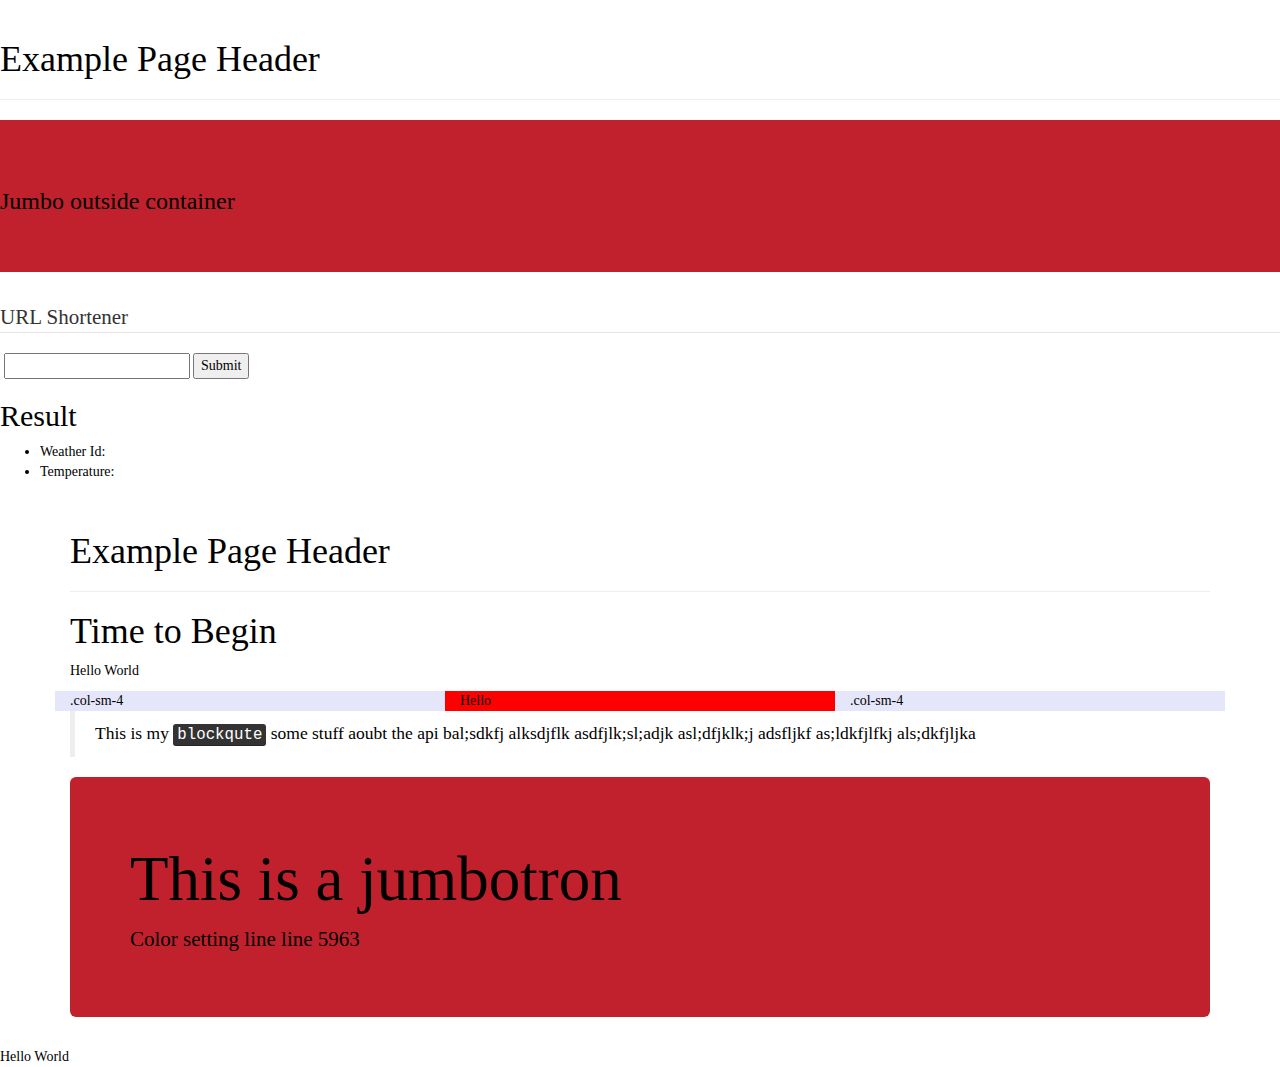
==== index.html @ ef5c2878 "what the fuck" ====
<!DOCTYPE html>
<html lang="eng">
<html>
  <head>
    <meta charset="utf-8">
    <title>API Project</title>
    <meta name="viewport" content="width=device-width, initial-scale=1">
    <!<link rel="stylesheet" href="https://maxcdn.bootstrapcdn.com/bootstrap/3.3.7/css/bootstrap.min.css">
    <link rel="stylesheet" type="text/css" href="css/bootstrap.css"> 
    <script src="https://ajax.googleapis.com/ajax/libs/jquery/3.2.1/jquery.min.js"></script>
    <!<script src="https://maxcdn.bootstrapcdn.com/bootstrap/3.3.7/js/bootstrap.min.js">  <!</script>
    <script src='js/bootstrap.min.js'></script>
    <!<script src= 'script.js'><!/script>     
    <script src= 'script_char.js'></script>
    <link href="https://fonts.googleapis.com/css?family=Barrio" rel="stylesheet">
    <link href="https://fonts.googleapis.com/css?family=Offside|Walter+Turncoat" rel="stylesheet">




    <!<link href="fonts.css" rel="stylesheet" type="text/css" media="all" >
    
    <link href="style.css" rel="stylesheet" type="text/css">

  </head>
  <body>

  <div class="page-header">
    <h1>Example Page Header</h1>      
  </div>




    <div class="jumbotron">
      <h3> Jumbo outside container</h3>

    </div>    
  

    <form>
      <fieldset>
        <legend>URL Shortener</legend>
        <label for="longUrl"></label>
        <input type="text" name="city" id="cityID">
        <input type="submit" id="zipSubmit">
      </fieldset>
    </form>
    
    <div>
      <h2>Result</h2>
      <ul>
        <li><span>Weather Id: </span><span id="weatherID"></span></li>
        <li><span>Temperature: </span><span id="tempInfo"></span></li>
      </ul>
    </div>




    <div class="container">
     
      <div class="page-header">
        <h1>Example Page Header</h1>      
       </div>




      <h1> Time to Begin</h1>
      <p>Hello World</p>
      <div class="row">
        <div class="col-sm-4" style="background-color:lavender;">.col-sm-4</div>
        <div class="col-sm-4" style="background-color:red;">Hello</div>
        <div class="col-sm-4" style="background-color:lavender;">.col-sm-4</div>
      </div >
      <div>

        <blockquote>
          <p>This is my <kbd>blockqute</kbd> some stuff aoubt the api bal;sdkfj
           alksdjflk asdfjlk;sl;adjk asl;dfjklk;j adsfljkf as;ldkfjlfkj als;dkfjljka 
           </p>

         </blockquote>
        </div>
      <div class="jumbotron">
        <H1> This is a jumbotron</H1>
        <p> Color setting line line 5963 </p>
      </div>
    </div>
    <div id="card">
    
    </div>

  </body>
<!  <script src=script.js><!/script>
</html>















Hello World
---- style.css ----
@font-face{
    font-family: 'Masked';
    src: url('fonts/mask.ttf');
    }

body, h1 {
  font-family: 'Masked';
  color: black;
  }
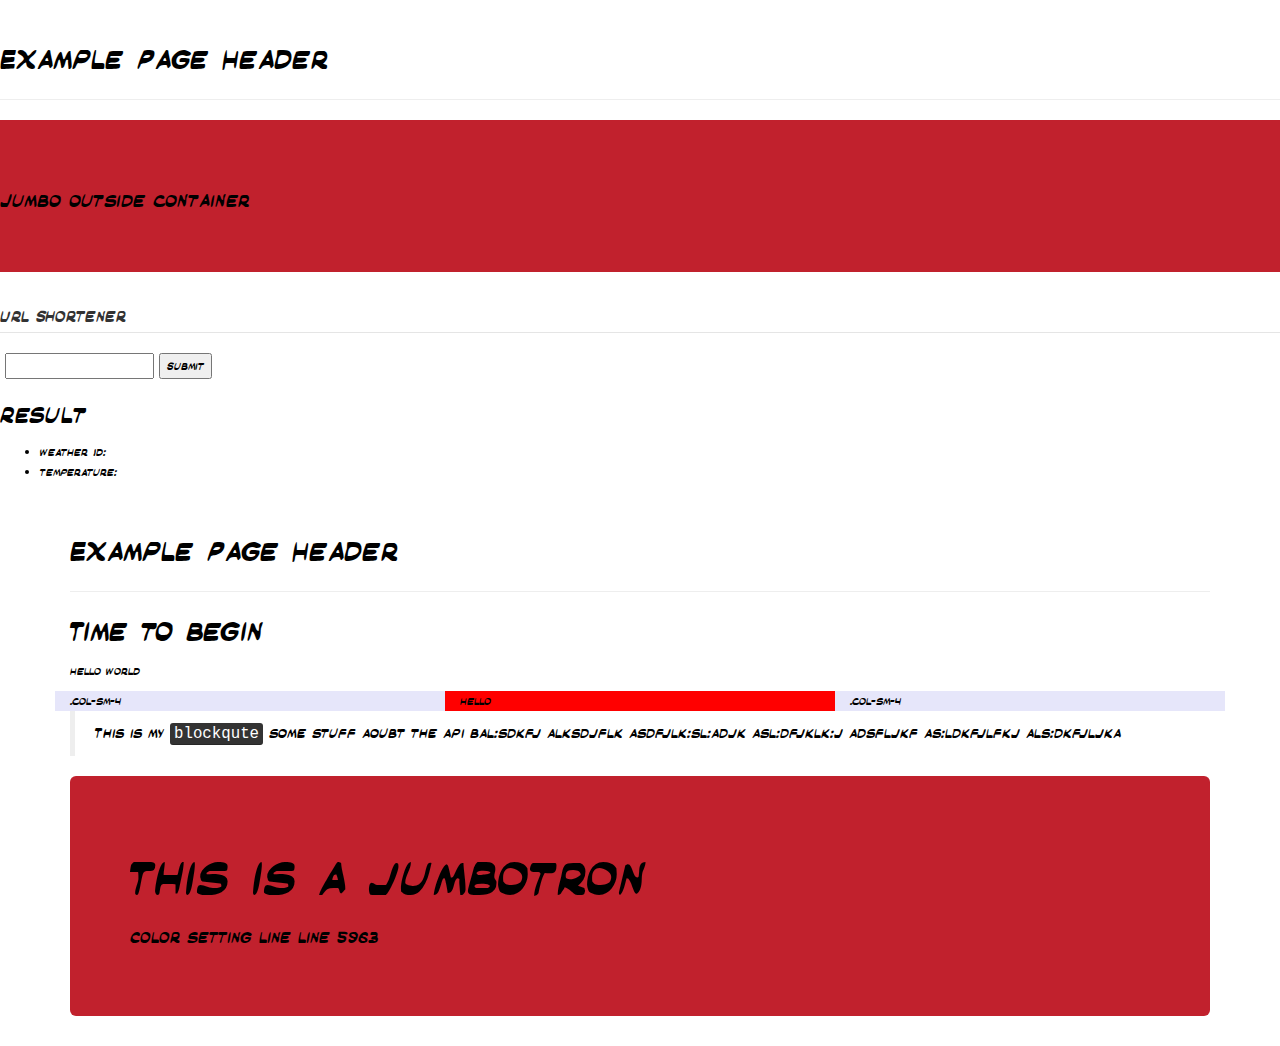
==== commit 469965f4: "still bad" ====
--- a/index.html
+++ b/index.html
@@ -11,7 +11,7 @@
     <!<script src="https://maxcdn.bootstrapcdn.com/bootstrap/3.3.7/js/bootstrap.min.js">  <!</script>
     <script src='js/bootstrap.min.js'></script>
     <!<script src= 'script.js'><!/script>     
-    <script src= 'script_char.js'></script>
+    <script src= 'script_params.js'></script>
     <link href="https://fonts.googleapis.com/css?family=Barrio" rel="stylesheet">
     <link href="https://fonts.googleapis.com/css?family=Offside|Walter+Turncoat" rel="stylesheet">
 
@@ -110,4 +110,3 @@
 
 
 
-Hello World
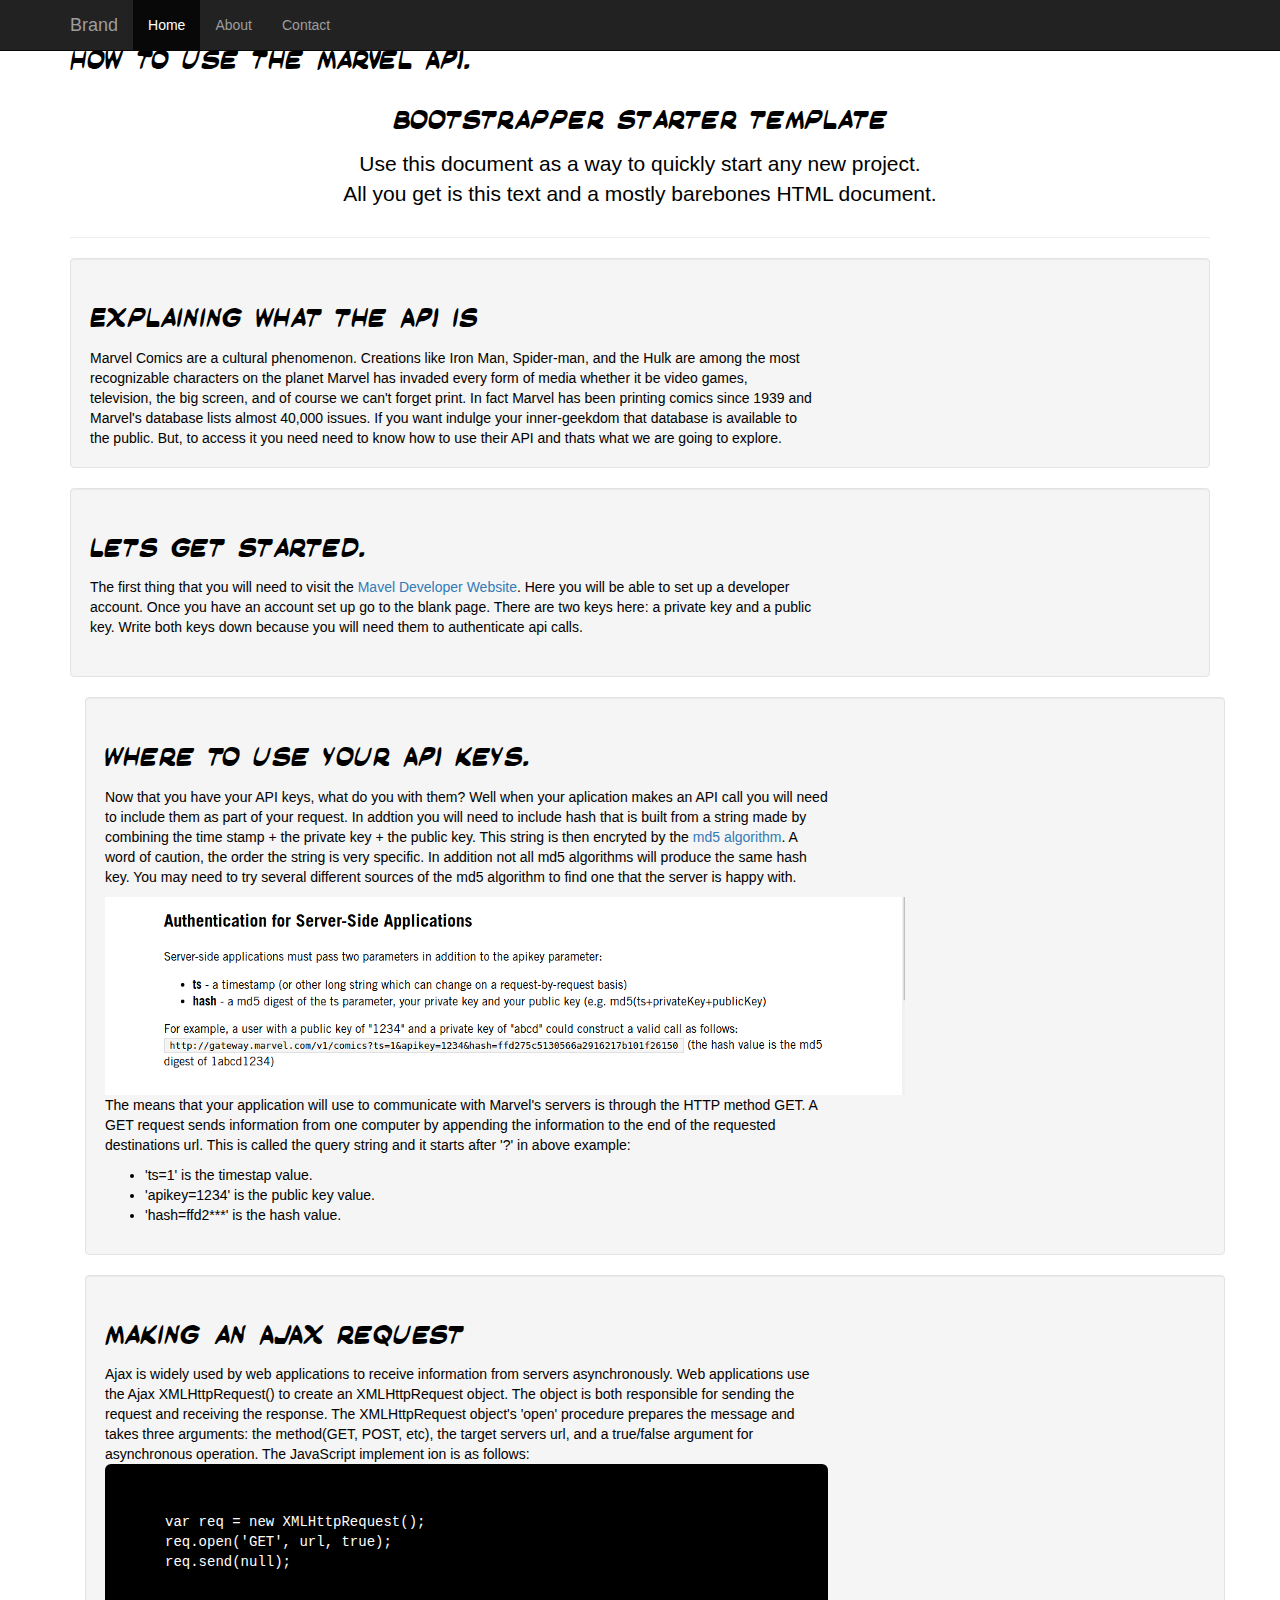
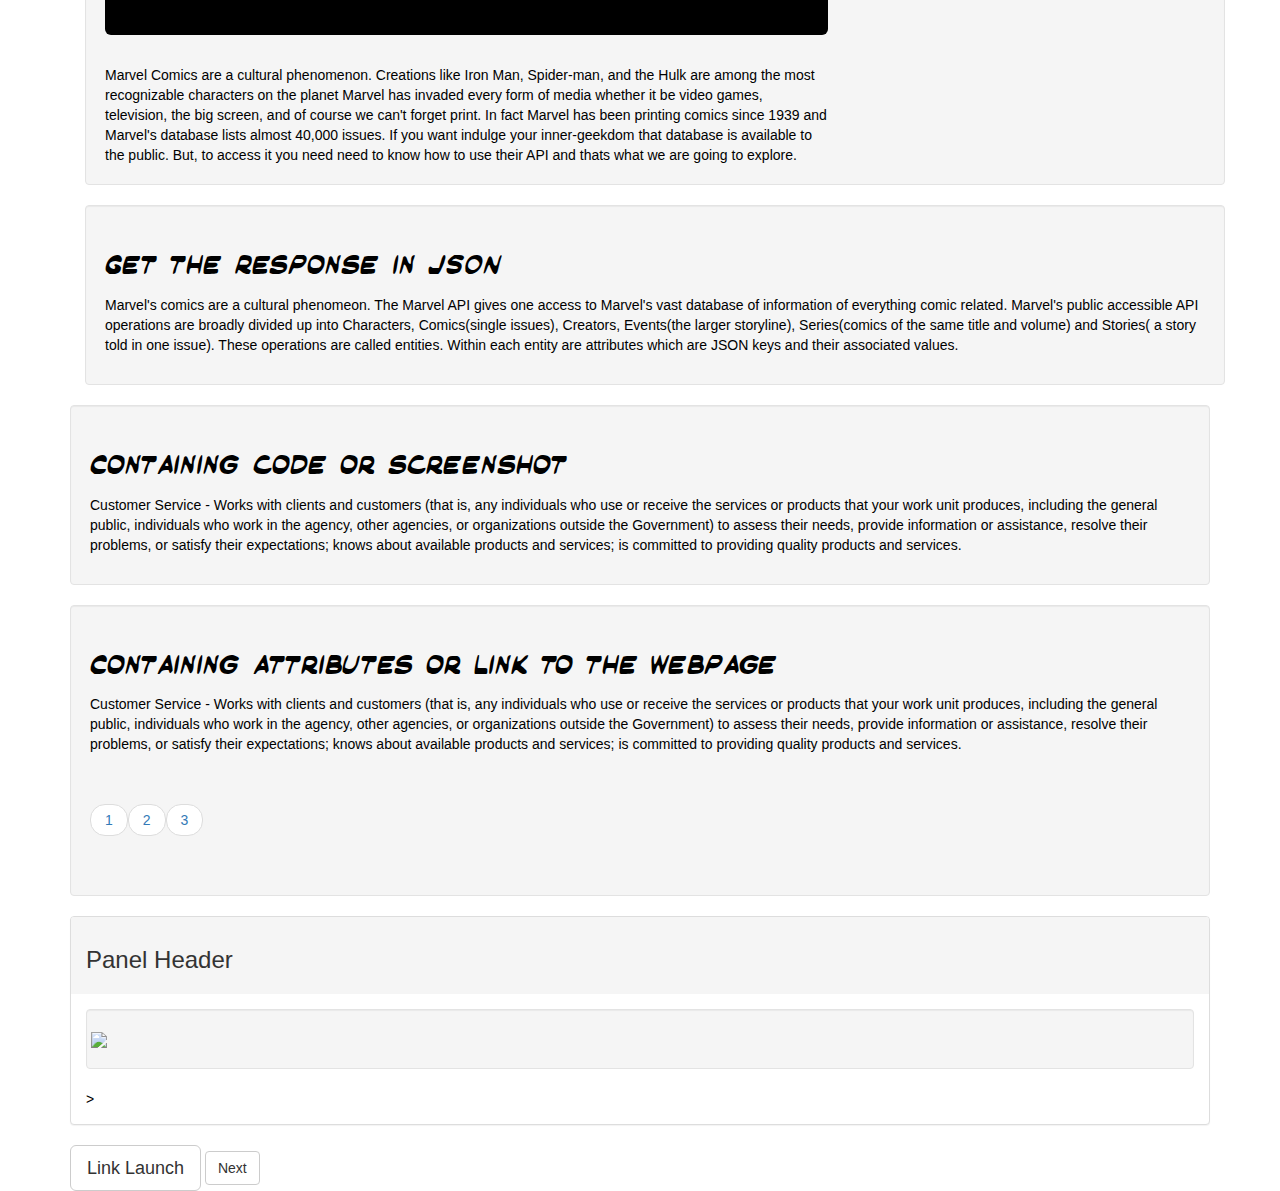
==== commit def68144: "Rename tester.html to index.html" ====
--- a/index.html
+++ b/index.html
@@ -8,10 +8,11 @@
     <!<link rel="stylesheet" href="https://maxcdn.bootstrapcdn.com/bootstrap/3.3.7/css/bootstrap.min.css">
     <link rel="stylesheet" type="text/css" href="css/bootstrap.css"> 
     <script src="https://ajax.googleapis.com/ajax/libs/jquery/3.2.1/jquery.min.js"></script>
+    <!THese are linked but used local to make changes>
     <!<script src="https://maxcdn.bootstrapcdn.com/bootstrap/3.3.7/js/bootstrap.min.js">  <!</script>
     <script src='js/bootstrap.min.js'></script>
-    <!<script src= 'script.js'><!/script>     
-    <script src= 'script_params.js'></script>
+        
+
     <link href="https://fonts.googleapis.com/css?family=Barrio" rel="stylesheet">
     <link href="https://fonts.googleapis.com/css?family=Offside|Walter+Turncoat" rel="stylesheet">
 
@@ -25,88 +26,233 @@
   </head>
   <body>
 
+
+
+
+
+  <div class="navbar navbar-inverse navbar-fixed-top">
+    <div class="container">
+      <div class="navbar-header">
+        <button type="button" class="navbar-toggle" data-toggle="collapse" data-target=".navbar-collapse">
+          <span class="icon-bar"></span>
+          <span class="icon-bar"></span>
+          <span class="icon-bar"></span>
+        </button>
+        <a class="navbar-brand" href="#">Brand</a>
+      </div>
+      <div class="collapse navbar-collapse">
+        <ul class="nav navbar-nav">
+          <li class="active"><a href="#">Home</a></li>
+          <li><a href="#about">About</a></li>
+          <li><a href="#contact">Contact</a></li>
+        </ul>
+      </div><!--/.nav-collapse -->
+    </div>
+  </div>
+
+ <div class="container">
   <div class="page-header">
-    <h1>Example Page Header</h1>      
-  </div>
-
-
-
-
-    <div class="jumbotron">
-      <h3> Jumbo outside container</h3>
-
-    </div>    
-  
-
-    <form>
-      <fieldset>
-        <legend>URL Shortener</legend>
-        <label for="longUrl"></label>
-        <input type="text" name="city" id="cityID">
-        <input type="submit" id="zipSubmit">
-      </fieldset>
-    </form>
-    
-    <div>
-      <h2>Result</h2>
-      <ul>
-        <li><span>Weather Id: </span><span id="weatherID"></span></li>
-        <li><span>Temperature: </span><span id="tempInfo"></span></li>
-      </ul>
+   <h1>How to use the Marvel API.</h1>
+    <div class="text-center">
+      <h1>Bootstrapper starter template</h1>
+      <p class="lead">Use this document as a way to quickly start any new project.<br> All you get is this text and a mostly barebones HTML document.</p>
     </div>
-
-
-
-
-    <div class="container">
-     
-      <div class="page-header">
-        <h1>Example Page Header</h1>      
-       </div>
-
-
-
-
-      <h1> Time to Begin</h1>
-      <p>Hello World</p>
-      <div class="row">
-        <div class="col-sm-4" style="background-color:lavender;">.col-sm-4</div>
-        <div class="col-sm-4" style="background-color:red;">Hello</div>
-        <div class="col-sm-4" style="background-color:lavender;">.col-sm-4</div>
-      </div >
-      <div>
-
-        <blockquote>
-          <p>This is my <kbd>blockqute</kbd> some stuff aoubt the api bal;sdkfj
-           alksdjflk asdfjlk;sl;adjk asl;dfjklk;j adsfljkf as;ldkfjlfkj als;dkfjljka 
-           </p>
-
-         </blockquote>
+  </div><!-- /.container -->
+  </div>
+
+  <div class="container">
+    <div class="well"> 
+      <h1>Explaining what the API is</h1>
+        <div class="row">
+          <div class="col-lg-8 col-md-8 col-xs-12" >
+         Marvel Comics are a cultural phenomenon. Creations like Iron Man, Spider-man, and the Hulk are among the most recognizable characters on the planet Marvel has invaded every form of media whether it be video games, television, the big screen, and of course we can't forget print. In fact Marvel has been printing comics since 1939 and Marvel's database lists almost 40,000 issues. If you want indulge your inner-geekdom that database is available to the public.  But, to access it you need need to know how to use their API and thats what we are going to explore. 
+         </div>
+       </div>
+    </div> 
+  </div>
+
+  <div class="container">
+  
+  <div class="well"> <div class="col-md-2"></div>
+    <h1>Lets get started.</h1>
+    <div class="row">
+          <div class="col-lg-8 col-md-8 col-xs-12" >
+    <p>The first thing that you will need to visit the <a href="https://developer.marvel.com/" target="_blank">Mavel Developer Website</a>. Here you will be able to set up a developer 
+     account.  Once you have an account set up go to the blank page. There are two keys here:
+     a private key and a public key. Write both keys down because you will need them to authenticate api calls.
+         </div>
+       </div>
+    </p>
+  </div>
+  
+  
+  <div class="container">
+  
+  <div class="well"> <div class="col-md-2"></div>
+    <h1>Where to use your API keys.</h1>
+    <div class="row">
+          <div class="col-lg-8 col-md-8 col-xs-12" >
+          <p>Now that you have your API keys, what do you with them? Well when your aplication makes an API call you will need to include them as part of your request. In addtion you will need to include hash that is built from a string made by combining the time stamp + the private key + the public key. This string is then encryted by the <a href="https://en.wikipedia.org/wiki/MD5" target="_blank">md5 algorithm</a>. A word of caution, the order the string is very specific. In addition not all md5 algorithms will produce the same hash key. You may need to try several different sources of the md5 algorithm to find one that the server is happy with. 
+          </p>
+
+         </div>
+       </div>
+    
+    <a href="https://developer.marvel.com/documentation/authorization" target="_blank"><img class="img-responsive" src="img/marvel_key_sm.png"  alt="Responsive image" width: "600" height: auto;> </a>
+  
+
+   <div class="row">
+          <div class="col-lg-8 col-md-8 col-xs-12" >
+          <p>The means that your application will use to communicate with Marvel's servers is through the HTTP method GET. A GET request sends information from one computer by appending the information to the end of the requested destinations  url. This is called the query string and it starts after '?' in above example: 
+          <ul>
+            <li>'ts=1' is the timestap value. </li>
+            <li>'apikey=1234' is the public key value.</li>
+            <li>'hash=ffd2***' is the hash value.</li>
+
+          </ul>
+
+
+
+          </p>
+
+         </div>
+       </div>
+
+
+
+
+
+
+  </div>
+
+  </div>
+  
+
+
+
+
+
+
+<div class="container">
+    <div class="well"> 
+      <h1>Making an AJAX request </h1>
+        <div class="row">
+          <div class="col-lg-8 col-md-8 col-xs-12" >
+         Ajax is widely used by web applications to receive information from servers asynchronously. Web applications use the Ajax XMLHttpRequest() to create an XMLHttpRequest object. The object is both responsible for sending the request and receiving the response. The XMLHttpRequest object's 'open' procedure prepares the message and takes three arguments: the method(GET, POST, etc), the target servers url, and a true/false argument for asynchronous operation. The JavaScript implement ion is as follows:
+         <div class="jumbotron">
+           <p>
+          var req = new XMLHttpRequest();<br>
+          req.open('GET', url, true);<br>
+          req.send(null);
+          </p>    
+         </div>
+    
+
+         Marvel Comics are a cultural phenomenon. Creations like Iron Man, Spider-man, and the Hulk are among the most recognizable characters on the planet Marvel has invaded every form of media whether it be video games, television, the big screen, and of course we can't forget print. In fact Marvel has been printing comics since 1939 and Marvel's database lists almost 40,000 issues. If you want indulge your inner-geekdom that database is available to the public.  But, to access it you need need to know how to use their API and thats what we are going to explore. 
+         </div>
+       </div>
+    </div> 
+  </div>
+
+
+
+
+
+
+
+
+<div class="container">
+  <div class="well"> <div class="col-md-2"></div>
+    <h1>Get the Response in JSON</h1>
+    <p>     Marvel's comics are a cultural phenomeon. The Marvel API gives one access to Marvel's vast database of information of
+        everything comic related. Marvel's public accessible API operations are broadly
+        divided up into Characters, Comics(single issues), Creators, Events(the larger
+        storyline), Series(comics of the same title and volume) and Stories( a story told
+        in one issue). These operations are called entities. Within each entity are
+        attributes which are JSON keys and their associated values. 
+        </div></p>
+  </div>
+
+</div>
+<div class="container">
+  <div class="well"> <div class="col-md-2"></div>
+    <h1>Containing code or screenshot</h1>
+    <p>Customer Service - Works with clients and customers (that is, any individuals
+      who use or receive the services or products that your work unit produces, including
+      the general public, individuals who work in the agency, other agencies, or organizations
+      outside the Government) to assess their needs, provide information or assistance, 
+      resolve their problems, or satisfy their expectations; knows about available products
+      and services; is committed to providing quality products and services.</p>
+  </div>
+
+</div>
+<div class="container">
+  <div class="well"> <div class="col-md-2"></div>
+    <h1>Containing attributes or link to the webpage</h1>
+    <p>Customer Service - Works with clients and customers (that is, any individuals who use or receive the services or products that your work unit produces, including the general public, individuals who work in the agency, other agencies, or organizations outside the Government) to assess their needs, provide information or assistance, resolve their problems, or satisfy their expectations; knows about available products and services; is committed to providing quality products and services.</p>
+  
+<div class="pagination pagination-mini">
+	<ul class="pager"><li><a href="#">1</a></li><li><a href="#">2</a></li><li><a href="#">3</a></li></ul>
+</div>
+
+  </div>
+
+</div>
+
+
+ <div class="container">
+
+  <div class="panel-group">
+    <div class="panel panel-default">
+      <div class="panel-heading" id="cardname"><h3>Panel Header</h3></div>
+      <div class="panel-body">
+        <div class="well" > 
+          <div class="row" >
+            <span id="cardtab"><img src='http://i.annihil.us/u/prod/marvel/i/mg/3/10/52740e0f3c733/portrait_fantastic.jpg' /></span>
+            <span id="cardstory"></span>
+          </div>
         </div>
-      <div class="jumbotron">
-        <H1> This is a jumbotron</H1>
-        <p> Color setting line line 5963 </p>
-      </div>
+      ></div>
     </div>
-    <div id="card">
-    
-    </div>
+    
+    
+
+
+
+
+
+
+
+
+
+
+
+
+
+
+
+
+
+ 
+    </div> 
+  </div>
+
+
+
+<div class="container">
+    <a href="#" class="btn btn-default btn-lg" role="button"> Link Launch</a>
+    <button type="submit"  class="btn btn-default btn " role="button" id="roll"> Next</button>
+</div>
+
+<span></span>
 
   </body>
+
+<script src= 'js/script_params.js'></script> 
+
 <!  <script src=script.js><!/script>
 </html>
 
 
 
 
-
-
-
-
-
-
-
-
-
-
-
--- a/style.css
+++ b/style.css
@@ -5,12 +5,53 @@
     font-family: 'Masked';
     src: url('fonts/mask.ttf');
     }
-
-body, h1 {
+  body {
+  font-family: 'Arial';
+  color: black;
+  }
+  
+  h1 {
   font-family: 'Masked';
   color: black;
   }
 
+.jumbotron{
+	font-family: 'Courier';
+	font-size: 14px;
+	background-color: black;
+	color: white;
+}
+
+body: third-child{
+	background-color: red;
+}
+
+.container-fixed{
+	background-color: blue;
+	color: black;
+}
+
+
+.well.one{
+	color:red;
+}
 
 
 
+h2 { 
+   position: absolute; 
+   top: 200px; 
+   left: 0; 
+   width: 100%; 
+}
+
+
+
+h2 span { 
+   color: white; 
+   font: bold 24px/45px Helvetica, Sans-Serif; 
+   letter-spacing: -1px;  
+   background: rgb(0, 0, 0); /* fallback color */
+   background: rgba(0, 0, 0, 0.7);
+   padding: 10px; 
+}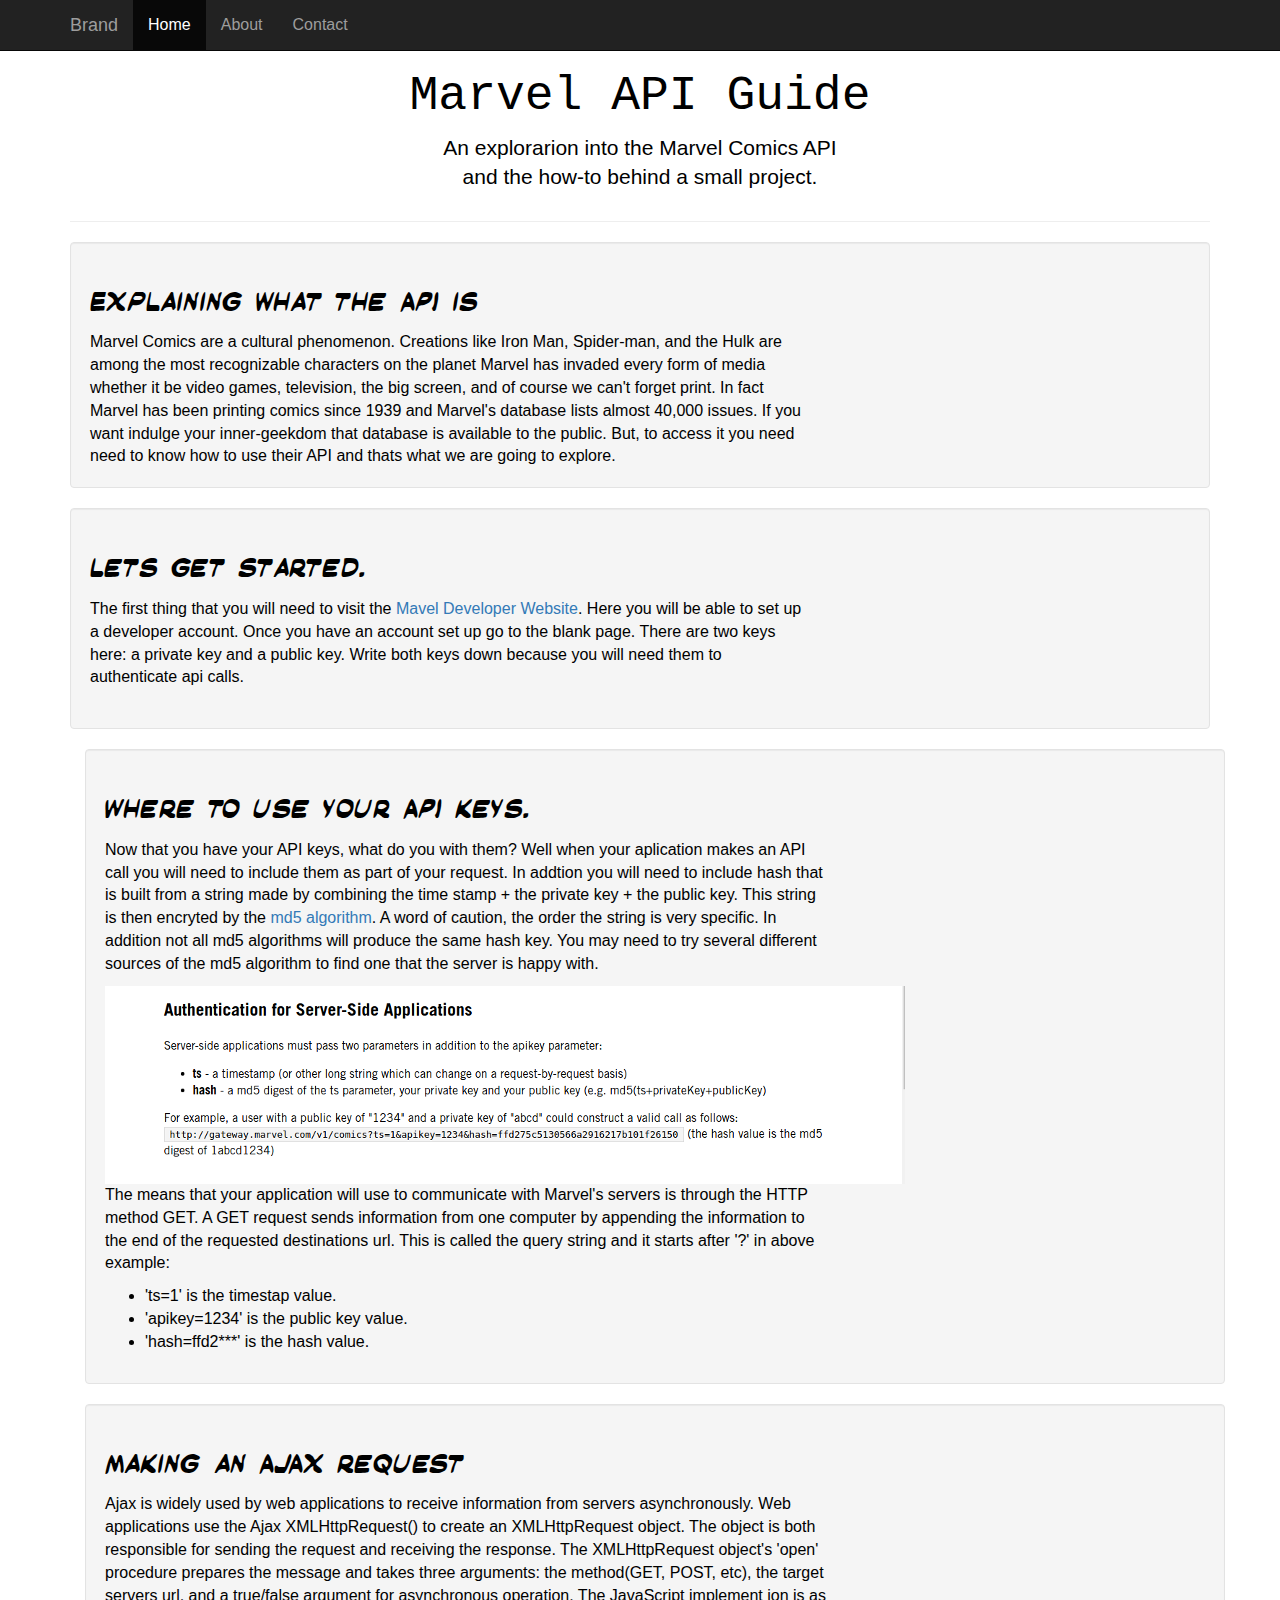
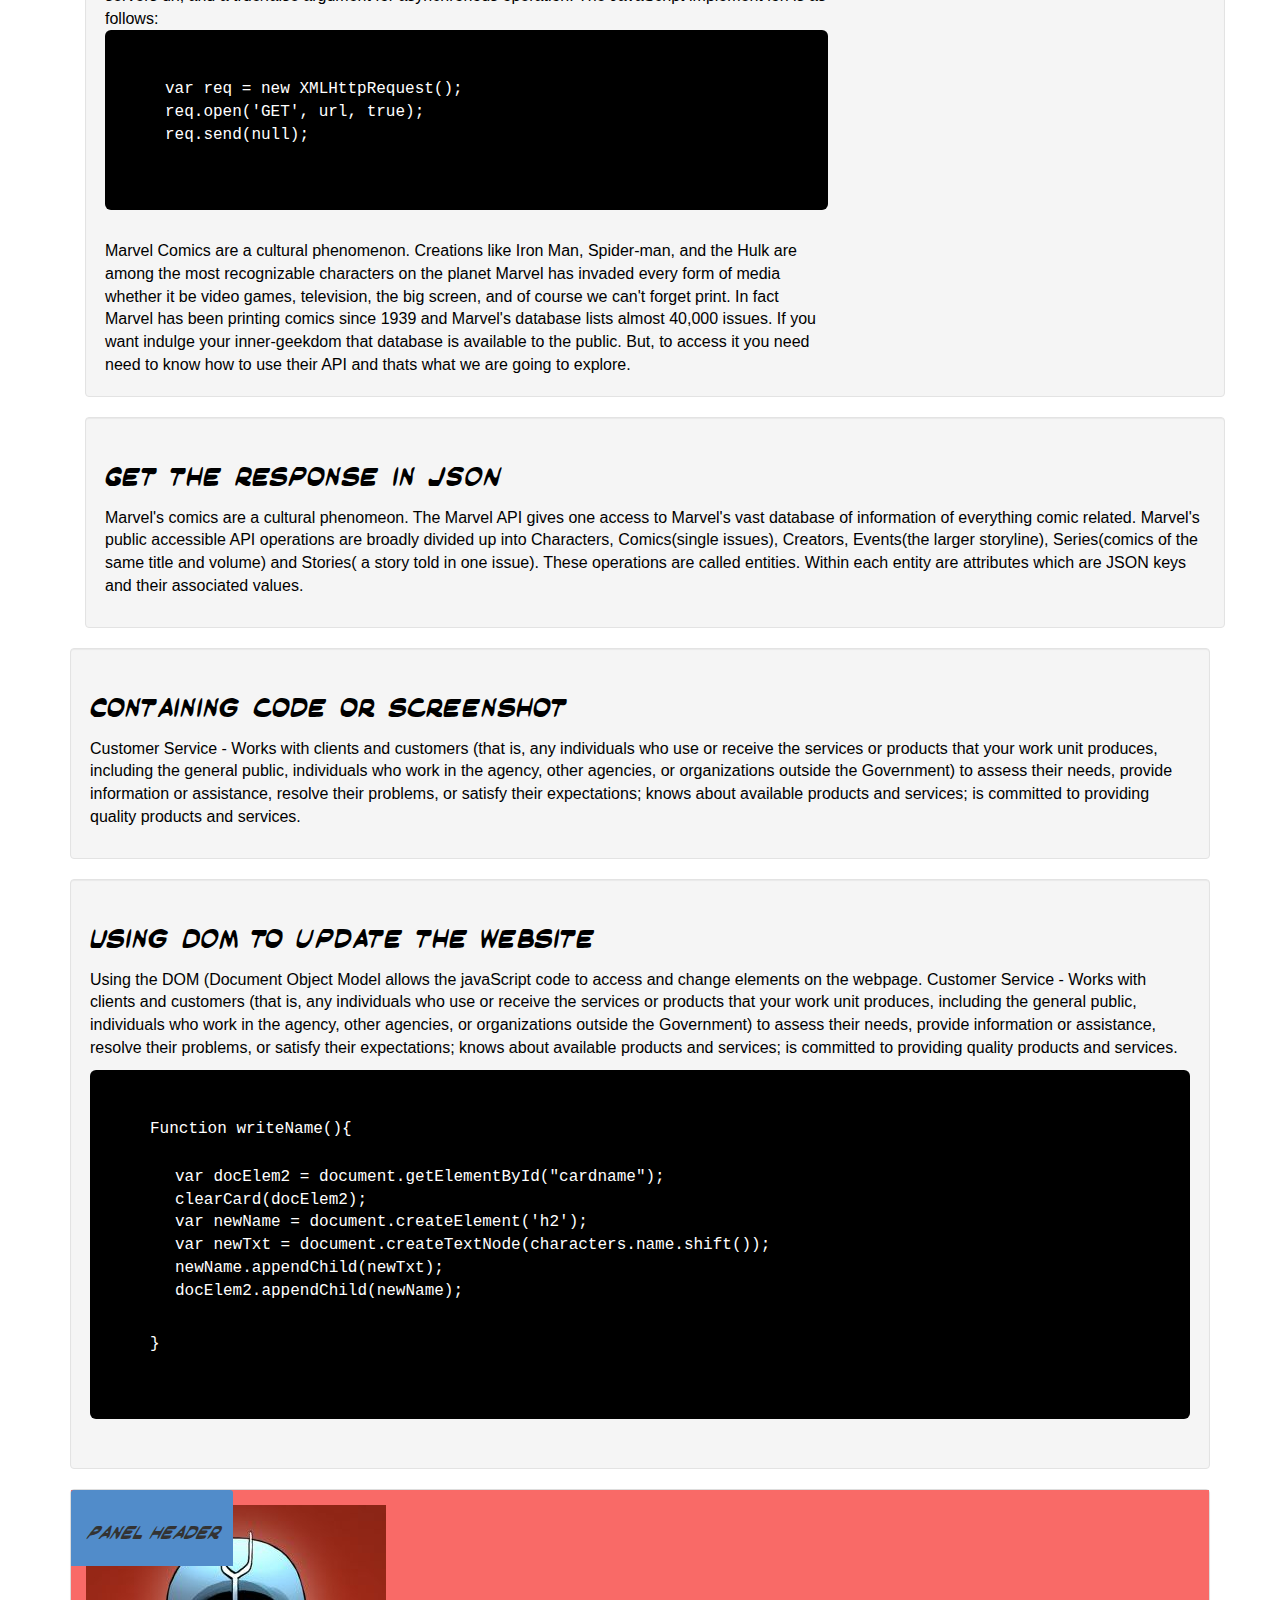
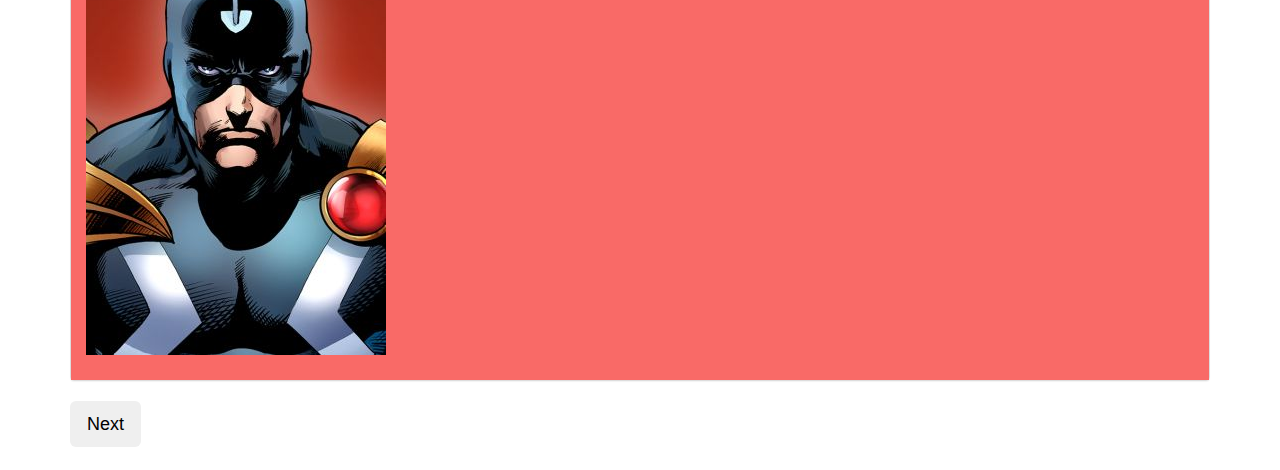
==== commit 59030cce: "not done" ====
--- a/index.html
+++ b/index.html
@@ -52,10 +52,10 @@
 
  <div class="container">
   <div class="page-header">
-   <h1>How to use the Marvel API.</h1>
+   <h1></h1>
     <div class="text-center">
-      <h1>Bootstrapper starter template</h1>
-      <p class="lead">Use this document as a way to quickly start any new project.<br> All you get is this text and a mostly barebones HTML document.</p>
+      <h1>Marvel API Guide</h1>
+      <p class="lead">An explorarion into the Marvel Comics API <br> and the how-to behind a small project.</p>
     </div>
   </div><!-- /.container -->
   </div>
@@ -134,7 +134,7 @@
 
 
 <div class="container">
-    <div class="well"> 
+   <div class="well"> <div class="col-md-2"></div> 
       <h1>Making an AJAX request </h1>
         <div class="row">
           <div class="col-lg-8 col-md-8 col-xs-12" >
@@ -151,11 +151,8 @@
          Marvel Comics are a cultural phenomenon. Creations like Iron Man, Spider-man, and the Hulk are among the most recognizable characters on the planet Marvel has invaded every form of media whether it be video games, television, the big screen, and of course we can't forget print. In fact Marvel has been printing comics since 1939 and Marvel's database lists almost 40,000 issues. If you want indulge your inner-geekdom that database is available to the public.  But, to access it you need need to know how to use their API and thats what we are going to explore. 
          </div>
        </div>
-    </div> 
-  </div>
-
-
-
+     </div>
+  </div>
 
 
 
@@ -188,12 +185,30 @@
 </div>
 <div class="container">
   <div class="well"> <div class="col-md-2"></div>
-    <h1>Containing attributes or link to the webpage</h1>
-    <p>Customer Service - Works with clients and customers (that is, any individuals who use or receive the services or products that your work unit produces, including the general public, individuals who work in the agency, other agencies, or organizations outside the Government) to assess their needs, provide information or assistance, resolve their problems, or satisfy their expectations; knows about available products and services; is committed to providing quality products and services.</p>
-  
-<div class="pagination pagination-mini">
-	<ul class="pager"><li><a href="#">1</a></li><li><a href="#">2</a></li><li><a href="#">3</a></li></ul>
-</div>
+    <h1>Using DOM to update the website </h1>
+    <p> Using the DOM (Document Object Model allows the javaScript code to access and change elements on the webpage. Customer Service - Works with clients and customers (that is, any individuals who use or receive the services or products that your work unit produces, including the general public, individuals who work in the agency, other agencies, or organizations outside the Government) to assess their needs, provide information or assistance, resolve their problems, or satisfy their expectations; knows about available products and services; is committed to providing quality products and services.</p>
+  <div class="jumbotron">
+           <p>
+          
+            Function writeName(){<br>
+            <BLOCKQUOTE>var docElem2 = document.getElementById("cardname");<br>
+            clearCard(docElem2);<br>
+            var newName = document.createElement('h2');<br>
+
+            var newTxt = document.createTextNode(characters.name.shift());<br>
+            newName.appendChild(newTxt);<br>
+            docElem2.appendChild(newName);<br>
+            </BLOCKQUOTE>
+            }
+
+
+
+
+
+         
+          </p>    
+         </div>
+
 
   </div>
 
@@ -206,33 +221,16 @@
     <div class="panel panel-default">
       <div class="panel-heading" id="cardname"><h3>Panel Header</h3></div>
       <div class="panel-body">
-        <div class="well" > 
+           
           <div class="row" >
-            <span id="cardtab"><img src='http://i.annihil.us/u/prod/marvel/i/mg/3/10/52740e0f3c733/portrait_fantastic.jpg' /></span>
-            <span id="cardstory"></span>
+            <div class="col-md-4" id="cardtab" > <img src='img/portrait_uncanny.jpg' /></div>
+            <div class="col-md-4" id="cardstory"></div>
+            <div class="col-md-4" > <img src='img/spacer_sm.png' /></div>
           </div>
-        </div>
-      ></div>
+             
+      </div>
     </div>
     
-    
-
-
-
-
-
-
-
-
-
-
-
-
-
-
-
-
-
  
     </div> 
   </div>
@@ -240,17 +238,20 @@
 
 
 <div class="container">
-    <a href="#" class="btn btn-default btn-lg" role="button"> Link Launch</a>
-    <button type="submit"  class="btn btn-default btn " role="button" id="roll"> Next</button>
-</div>
-
-<span></span>
+    
+    <button type="submit"  class="btn btn-lg btn " role="button" id="roll"> Next</button>
+
+    <br>
+    <br>
+
+
+</div>
+
+
 
   </body>
 
 <script src= 'js/script_params.js'></script> 
-
-<!  <script src=script.js><!/script>
 </html>
 
 
--- a/style.css
+++ b/style.css
@@ -5,21 +5,53 @@
     font-family: 'Masked';
     src: url('fonts/mask.ttf');
     }
+  
+
+@font-face{
+    font-family: 'Masked Italic';
+    src: url('fonts/maski.ttf');
+    }
+
+
+
   body {
   font-family: 'Arial';
+  font-size: 16px;
   color: black;
   }
   
+  
+ .page-header h1{
+ 	margin-top:  70px;
+ 	font-family: 'Courier';
+ 	font-size:  48px;
+
+ }
+
+
+
+
+
+
+
+
   h1 {
   font-family: 'Masked';
   color: black;
   }
 
-.jumbotron{
+.jumbotron {
 	font-family: 'Courier';
-	font-size: 14px;
+	font-size: 16px;
 	background-color: black;
 	color: white;
+}
+
+blockquote {
+    padding: 10px 20px;
+    margin: 0 0 20px;
+    font-size: 16px; */
+    border-left: 5px solid #eee;
 }
 
 body: third-child{
@@ -38,12 +70,6 @@
 
 
 
-h2 { 
-   position: absolute; 
-   top: 200px; 
-   left: 0; 
-   width: 100%; 
-}
 
 
 
@@ -54,4 +80,30 @@
    background: rgb(0, 0, 0); /* fallback color */
    background: rgba(0, 0, 0, 0.7);
    padding: 10px; 
+}
+
+
+.panel-heading h2 {
+	font-family: 'Masked Italic';
+	font-size:  40px;
+    background-color:  	#518cca;
+
+}
+
+.panel-heading{
+
+	margin-bottom: 100px;
+	font-family: 'Masked Italic';
+    position: absolute;
+    z-index:  3; 
+
+	background-color: #FFF3BE;
+}
+
+
+.panel-body{
+    background-color: #f96a67;
+    font-family: 'Masked Italic';
+    font-size:  24px;
+
 }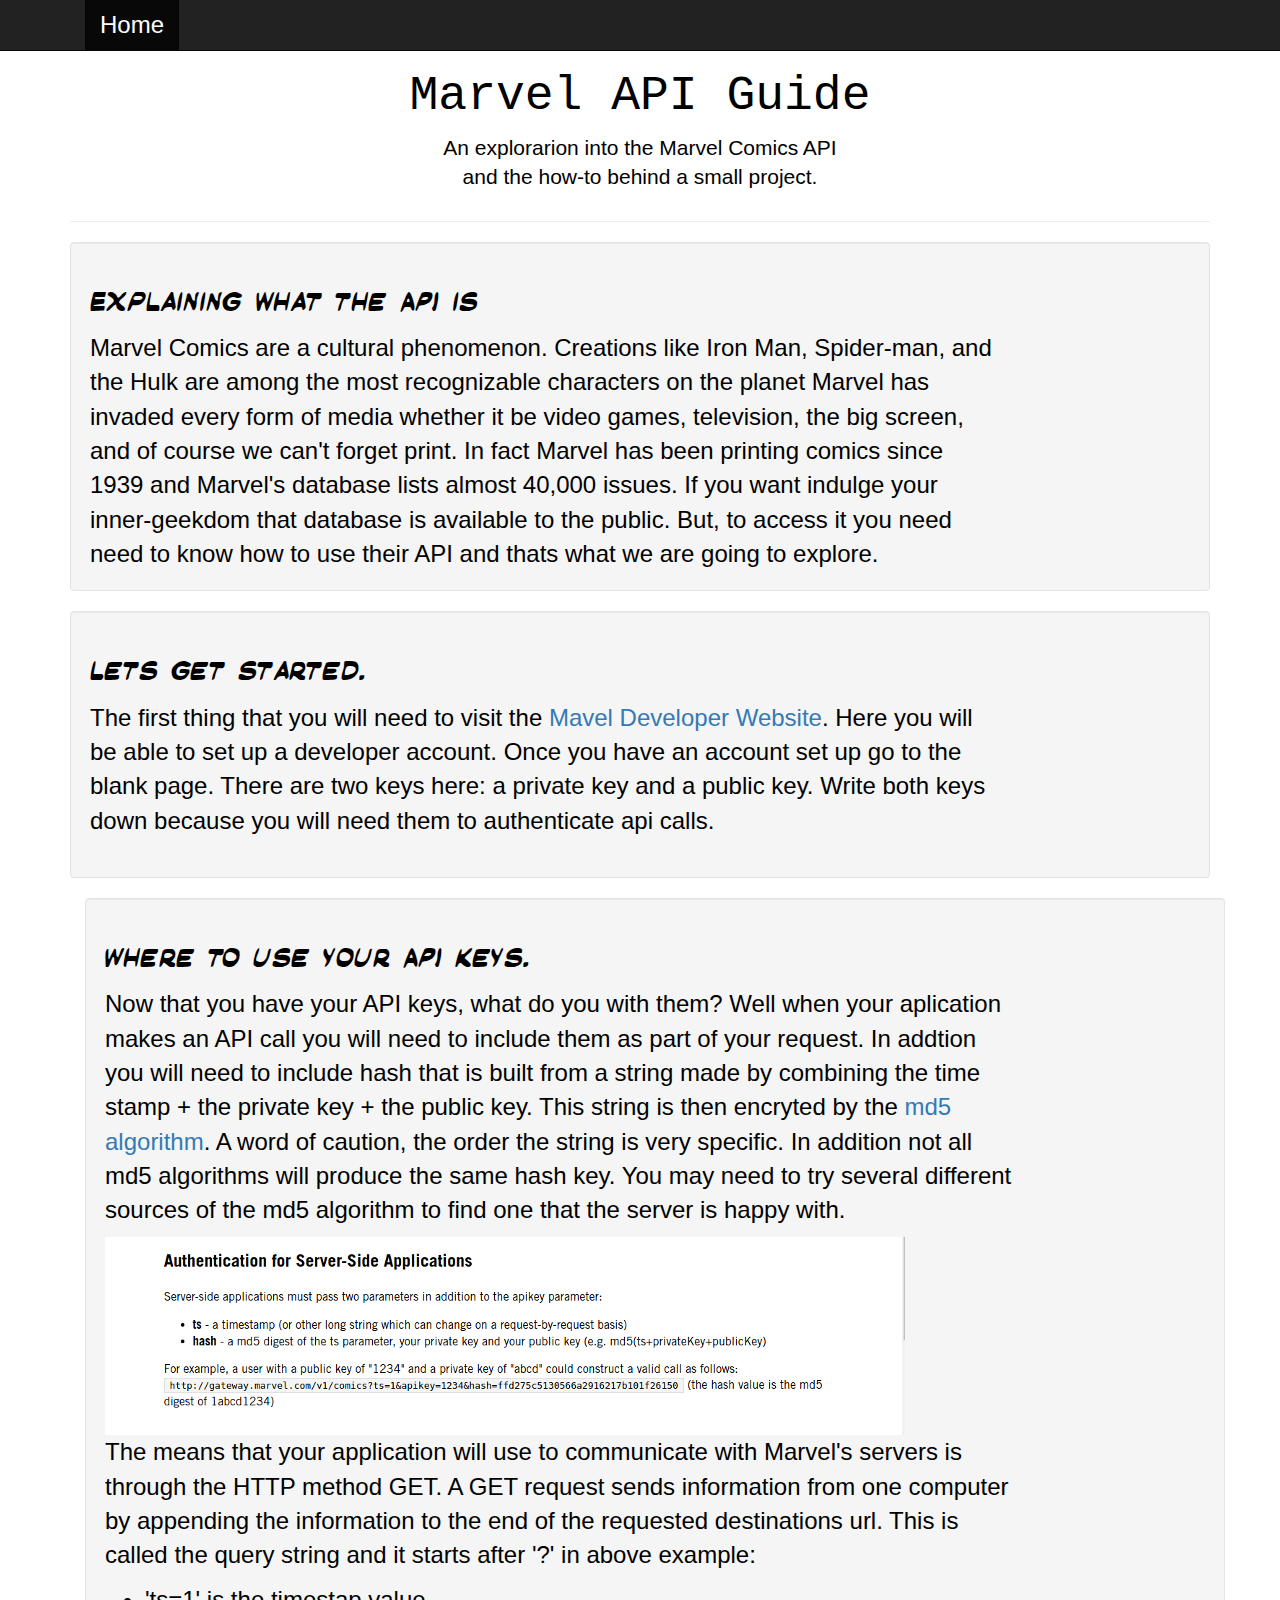
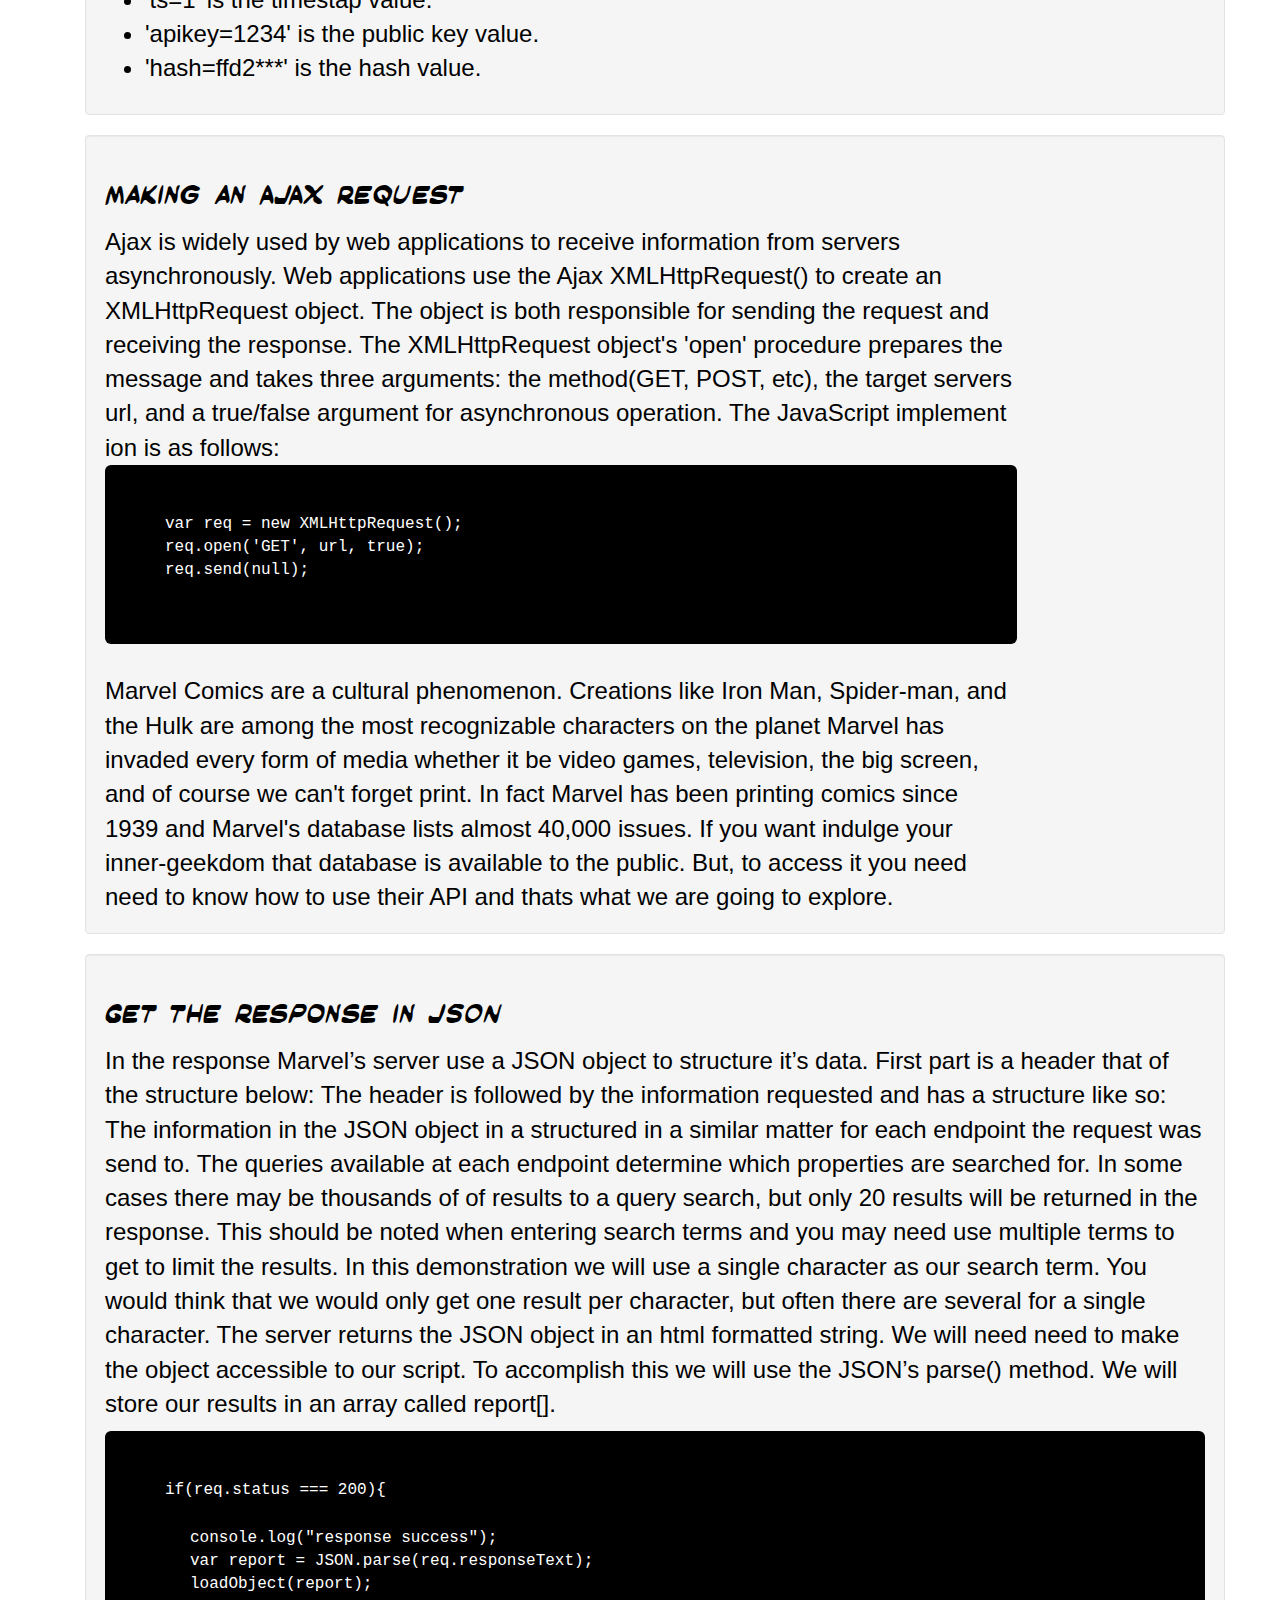
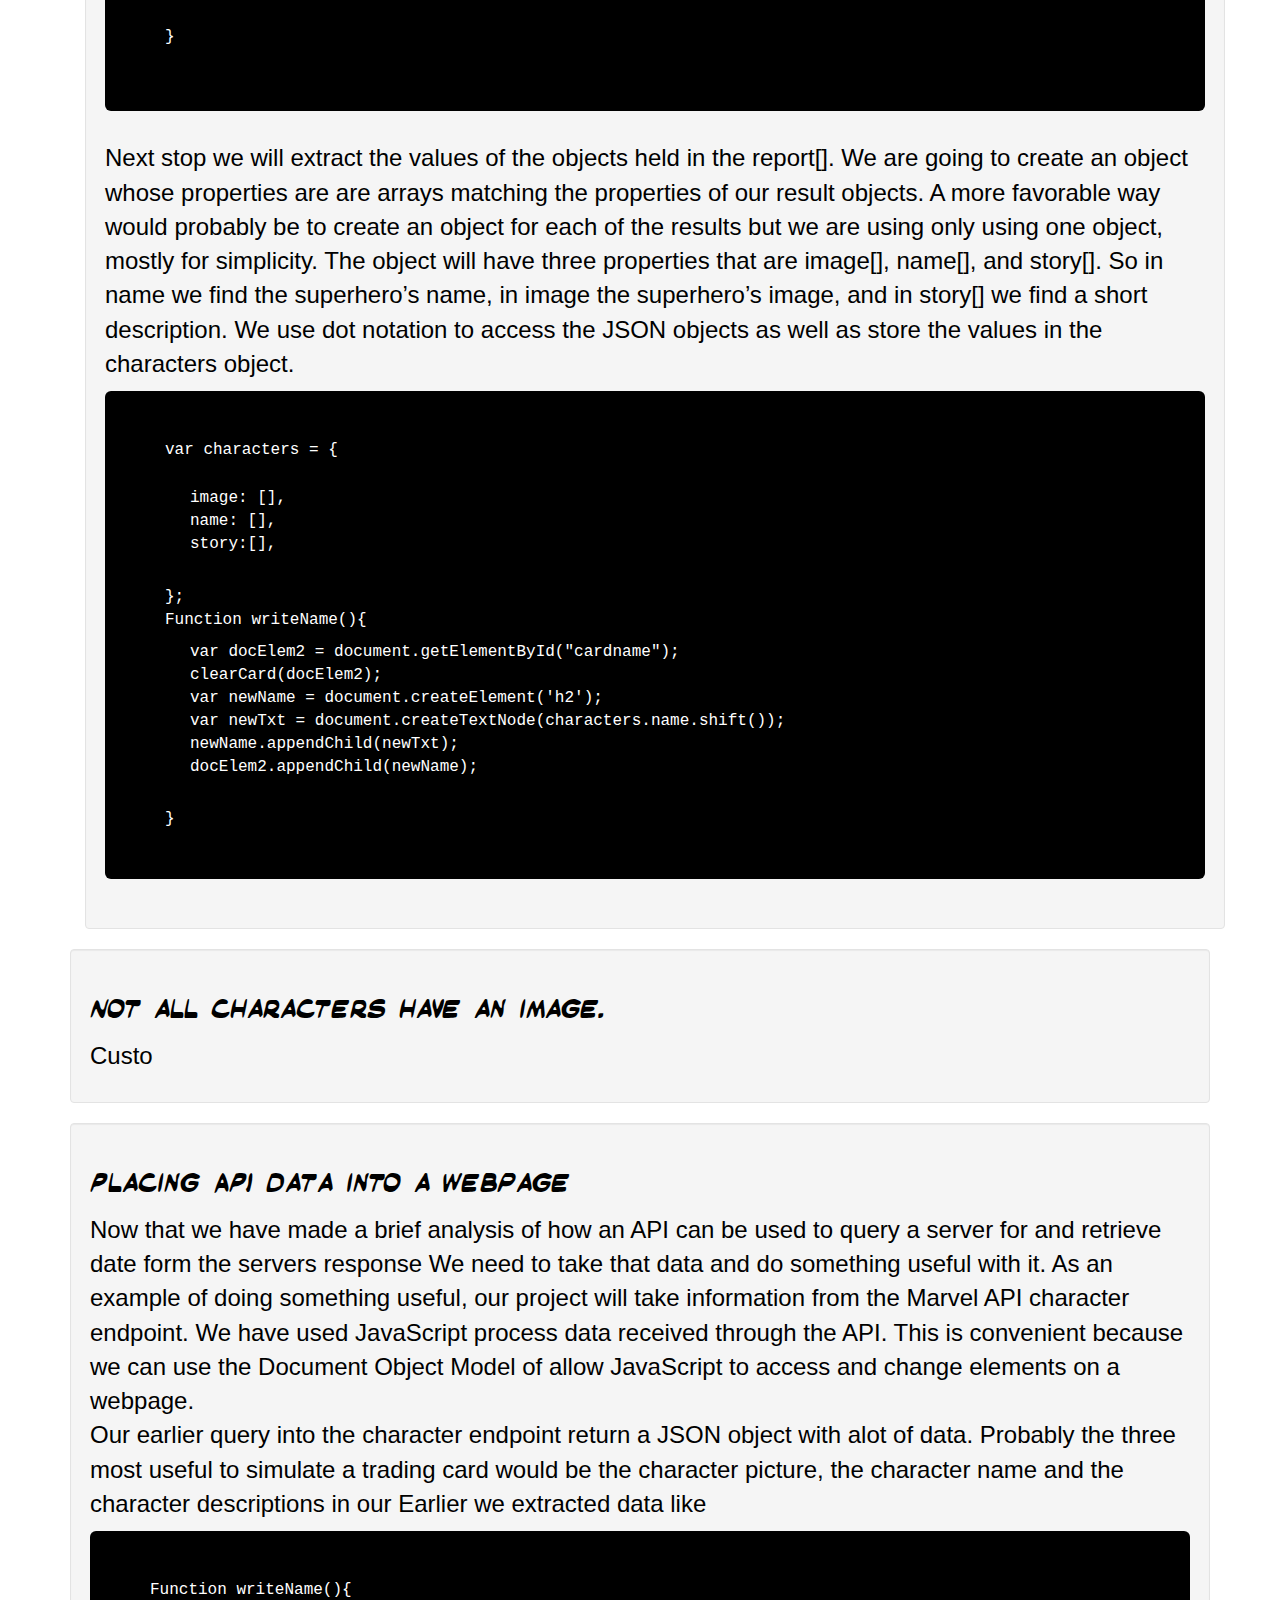
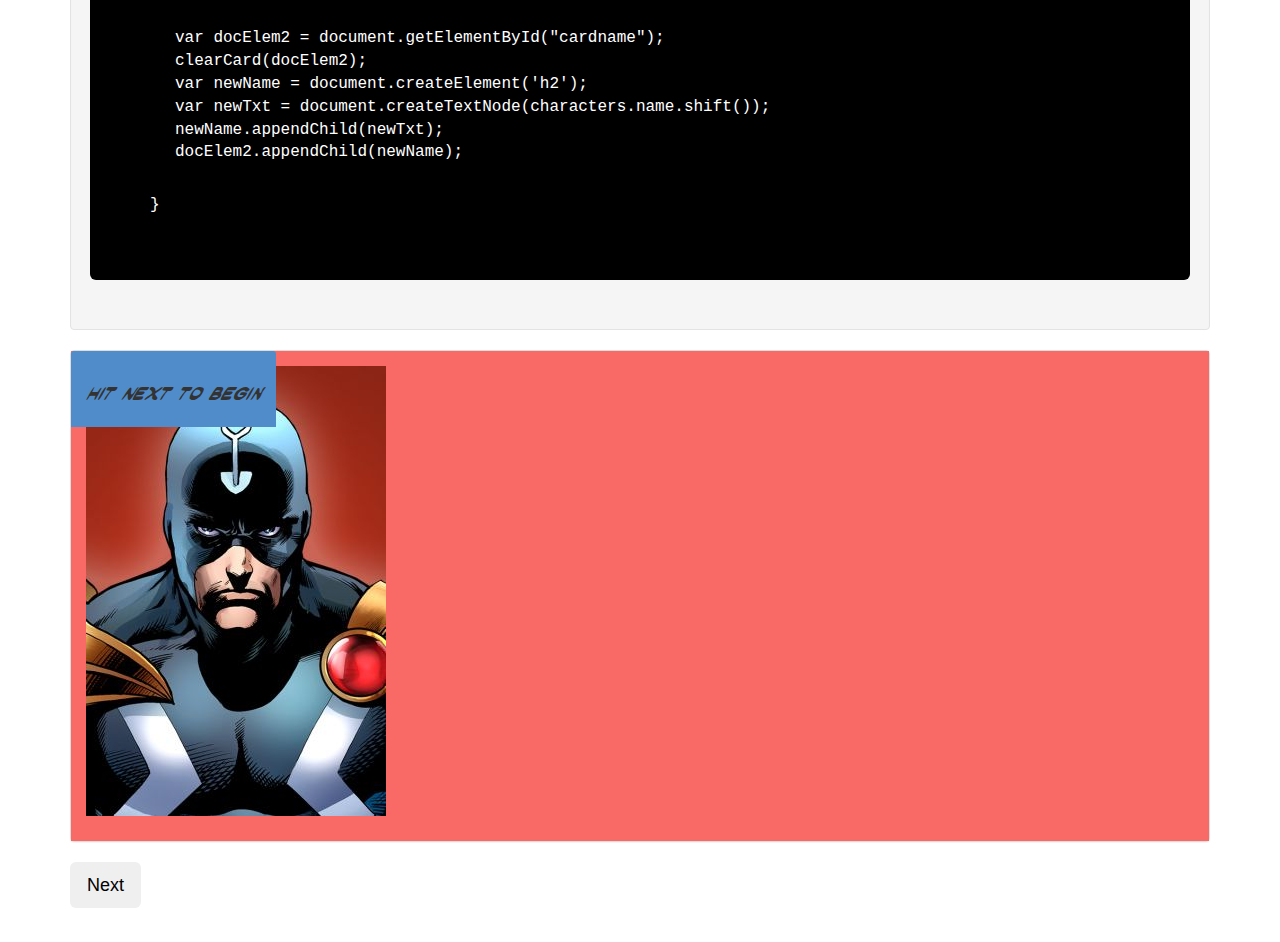
==== commit 2f8eeed8: "road trip" ====
--- a/index.html
+++ b/index.html
@@ -38,13 +38,12 @@
           <span class="icon-bar"></span>
           <span class="icon-bar"></span>
         </button>
-        <a class="navbar-brand" href="#">Brand</a>
+        <a class="navbar-brand" href="#"></a>
       </div>
       <div class="collapse navbar-collapse">
         <ul class="nav navbar-nav">
           <li class="active"><a href="#">Home</a></li>
-          <li><a href="#about">About</a></li>
-          <li><a href="#contact">Contact</a></li>
+          
         </ul>
       </div><!--/.nav-collapse -->
     </div>
@@ -64,7 +63,7 @@
     <div class="well"> 
       <h1>Explaining what the API is</h1>
         <div class="row">
-          <div class="col-lg-8 col-md-8 col-xs-12" >
+          <div class="col-lg-10 col-md-10 col-xs-12" >
          Marvel Comics are a cultural phenomenon. Creations like Iron Man, Spider-man, and the Hulk are among the most recognizable characters on the planet Marvel has invaded every form of media whether it be video games, television, the big screen, and of course we can't forget print. In fact Marvel has been printing comics since 1939 and Marvel's database lists almost 40,000 issues. If you want indulge your inner-geekdom that database is available to the public.  But, to access it you need need to know how to use their API and thats what we are going to explore. 
          </div>
        </div>
@@ -76,7 +75,7 @@
   <div class="well"> <div class="col-md-2"></div>
     <h1>Lets get started.</h1>
     <div class="row">
-          <div class="col-lg-8 col-md-8 col-xs-12" >
+          <div class="col-lg-10 col-md-10 col-xs-12" >
     <p>The first thing that you will need to visit the <a href="https://developer.marvel.com/" target="_blank">Mavel Developer Website</a>. Here you will be able to set up a developer 
      account.  Once you have an account set up go to the blank page. There are two keys here:
      a private key and a public key. Write both keys down because you will need them to authenticate api calls.
@@ -91,7 +90,7 @@
   <div class="well"> <div class="col-md-2"></div>
     <h1>Where to use your API keys.</h1>
     <div class="row">
-          <div class="col-lg-8 col-md-8 col-xs-12" >
+          <div class="col-lg-10 col-md-10 col-xs-12" >
           <p>Now that you have your API keys, what do you with them? Well when your aplication makes an API call you will need to include them as part of your request. In addtion you will need to include hash that is built from a string made by combining the time stamp + the private key + the public key. This string is then encryted by the <a href="https://en.wikipedia.org/wiki/MD5" target="_blank">md5 algorithm</a>. A word of caution, the order the string is very specific. In addition not all md5 algorithms will produce the same hash key. You may need to try several different sources of the md5 algorithm to find one that the server is happy with. 
           </p>
 
@@ -102,7 +101,7 @@
   
 
    <div class="row">
-          <div class="col-lg-8 col-md-8 col-xs-12" >
+          <div class="col-lg-10 col-md-10 col-xs-12" >
           <p>The means that your application will use to communicate with Marvel's servers is through the HTTP method GET. A GET request sends information from one computer by appending the information to the end of the requested destinations  url. This is called the query string and it starts after '?' in above example: 
           <ul>
             <li>'ts=1' is the timestap value. </li>
@@ -137,7 +136,7 @@
    <div class="well"> <div class="col-md-2"></div> 
       <h1>Making an AJAX request </h1>
         <div class="row">
-          <div class="col-lg-8 col-md-8 col-xs-12" >
+          <div class="col-lg-10 col-md-10 col-xs-12" >
          Ajax is widely used by web applications to receive information from servers asynchronously. Web applications use the Ajax XMLHttpRequest() to create an XMLHttpRequest object. The object is both responsible for sending the request and receiving the response. The XMLHttpRequest object's 'open' procedure prepares the message and takes three arguments: the method(GET, POST, etc), the target servers url, and a true/false argument for asynchronous operation. The JavaScript implement ion is as follows:
          <div class="jumbotron">
            <p>
@@ -161,32 +160,107 @@
 <div class="container">
   <div class="well"> <div class="col-md-2"></div>
     <h1>Get the Response in JSON</h1>
-    <p>     Marvel's comics are a cultural phenomeon. The Marvel API gives one access to Marvel's vast database of information of
-        everything comic related. Marvel's public accessible API operations are broadly
-        divided up into Characters, Comics(single issues), Creators, Events(the larger
-        storyline), Series(comics of the same title and volume) and Stories( a story told
-        in one issue). These operations are called entities. Within each entity are
-        attributes which are JSON keys and their associated values. 
+    <p>     In the response Marvel’s server use a JSON object to structure it’s data. First part is a header that of the structure below:
+
+
+
+
+The header is followed by the information requested and has a structure like so:
+
+The  information in the JSON object in a structured in a similar matter for each endpoint the request was send to. The queries available at each endpoint determine which properties are searched for. In some cases there may be thousands of of results to a query search, but only 20 results will be returned in the response. This should be noted when entering search terms and you may need use multiple terms to get to limit the results. In this demonstration we will use a single character as our search term. You would think that we would only get one result per character, but often there are several for a single character.  
+
+
+
+The server returns the JSON object in an html formatted string. We will need need to make the object accessible to our script. To accomplish this we will use the JSON’s parse() method. We will store our results in an array called report[].
+
+  </p>
+    <div class="jumbotron">
+           <p>
+          
+            if(req.status === 200){<br>
+      
+            <BLOCKQUOTE>console.log("response success");<br>
+            var report = JSON.parse(req.responseText);<br>
+            loadObject(report);<br>
+
+            </BLOCKQUOTE>
+            }<br>
+         
+          </p>    
+   </div>
+
+   <p>
+
+Next stop we will extract the values of the objects held in the report[]. We are going to create an object whose properties are are arrays matching the properties of our result objects. A more favorable way would probably be to create an object for each of the results but we are using only using one object, mostly for simplicity. The object will have three properties that are image[], name[], and story[].  So in name we find the superhero’s name,  in image the superhero’s image, and in story[] we find a short description. 
+
+We use dot notation to access the JSON objects as well as store the values in the characters object. 
+</p>       
+<div class="jumbotron">
+           <p>
+
+
+           var characters = {<br>
+           <BLOCKQUOTE>
+             
+            image: [],<br>
+            name: [],<br>
+            story:[],<br>
+
+           </BLOCKQUOTE>
+          };<br>
+
+
+
+
+
+
+          
+            Function writeName(){<br>
+            <BLOCKQUOTE>var docElem2 = document.getElementById("cardname");<br>
+            clearCard(docElem2);<br>
+            var newName = document.createElement('h2');<br>
+
+            var newTxt = document.createTextNode(characters.name.shift());<br>
+            newName.appendChild(newTxt);<br>
+            docElem2.appendChild(newName);<br>
+            </BLOCKQUOTE>
+            }
+         
+             
+   </div>
+
+
+
+
+
+
+
         </div></p>
   </div>
 
 </div>
 <div class="container">
   <div class="well"> <div class="col-md-2"></div>
-    <h1>Containing code or screenshot</h1>
-    <p>Customer Service - Works with clients and customers (that is, any individuals
-      who use or receive the services or products that your work unit produces, including
-      the general public, individuals who work in the agency, other agencies, or organizations
-      outside the Government) to assess their needs, provide information or assistance, 
-      resolve their problems, or satisfy their expectations; knows about available products
-      and services; is committed to providing quality products and services.</p>
+    <h1>Not all characters have an image.</h1>
+    <p>Custo
+
+
+
+
+
+
+    </p>
   </div>
 
 </div>
 <div class="container">
   <div class="well"> <div class="col-md-2"></div>
-    <h1>Using DOM to update the website </h1>
-    <p> Using the DOM (Document Object Model allows the javaScript code to access and change elements on the webpage. Customer Service - Works with clients and customers (that is, any individuals who use or receive the services or products that your work unit produces, including the general public, individuals who work in the agency, other agencies, or organizations outside the Government) to assess their needs, provide information or assistance, resolve their problems, or satisfy their expectations; knows about available products and services; is committed to providing quality products and services.</p>
+    <h1>Placing API Data into a Webpage </h1>
+    <p> Now that we have made a brief analysis of how an API can be used to query a server for and retrieve date form the servers response  We need to take that data and do something useful with it.  As an example of doing something useful,  our  project will take information from the Marvel API character endpoint.  We have used JavaScript process data received through the API. This is convenient because we can use the Document Object Model of allow JavaScript to  access and change elements on a webpage.<br>
+
+
+Our earlier query  into the character endpoint return a JSON  object with alot of data. Probably the three most useful  to simulate a trading card would be the character picture, the character name and the character descriptions in our  Earlier we extracted data like
+</p>
   <div class="jumbotron">
            <p>
           
@@ -200,14 +274,9 @@
             docElem2.appendChild(newName);<br>
             </BLOCKQUOTE>
             }
-
-
-
-
-
          
           </p>    
-         </div>
+   </div>
 
 
   </div>
@@ -219,7 +288,7 @@
 
   <div class="panel-group">
     <div class="panel panel-default">
-      <div class="panel-heading" id="cardname"><h3>Panel Header</h3></div>
+      <div class="panel-heading" id="cardname"><h3>Hit Next to Begin</h3></div>
       <div class="panel-body">
            
           <div class="row" >
--- a/style.css
+++ b/style.css
@@ -16,7 +16,7 @@
 
   body {
   font-family: 'Arial';
-  font-size: 16px;
+  font-size: 24px;
   color: black;
   }
   
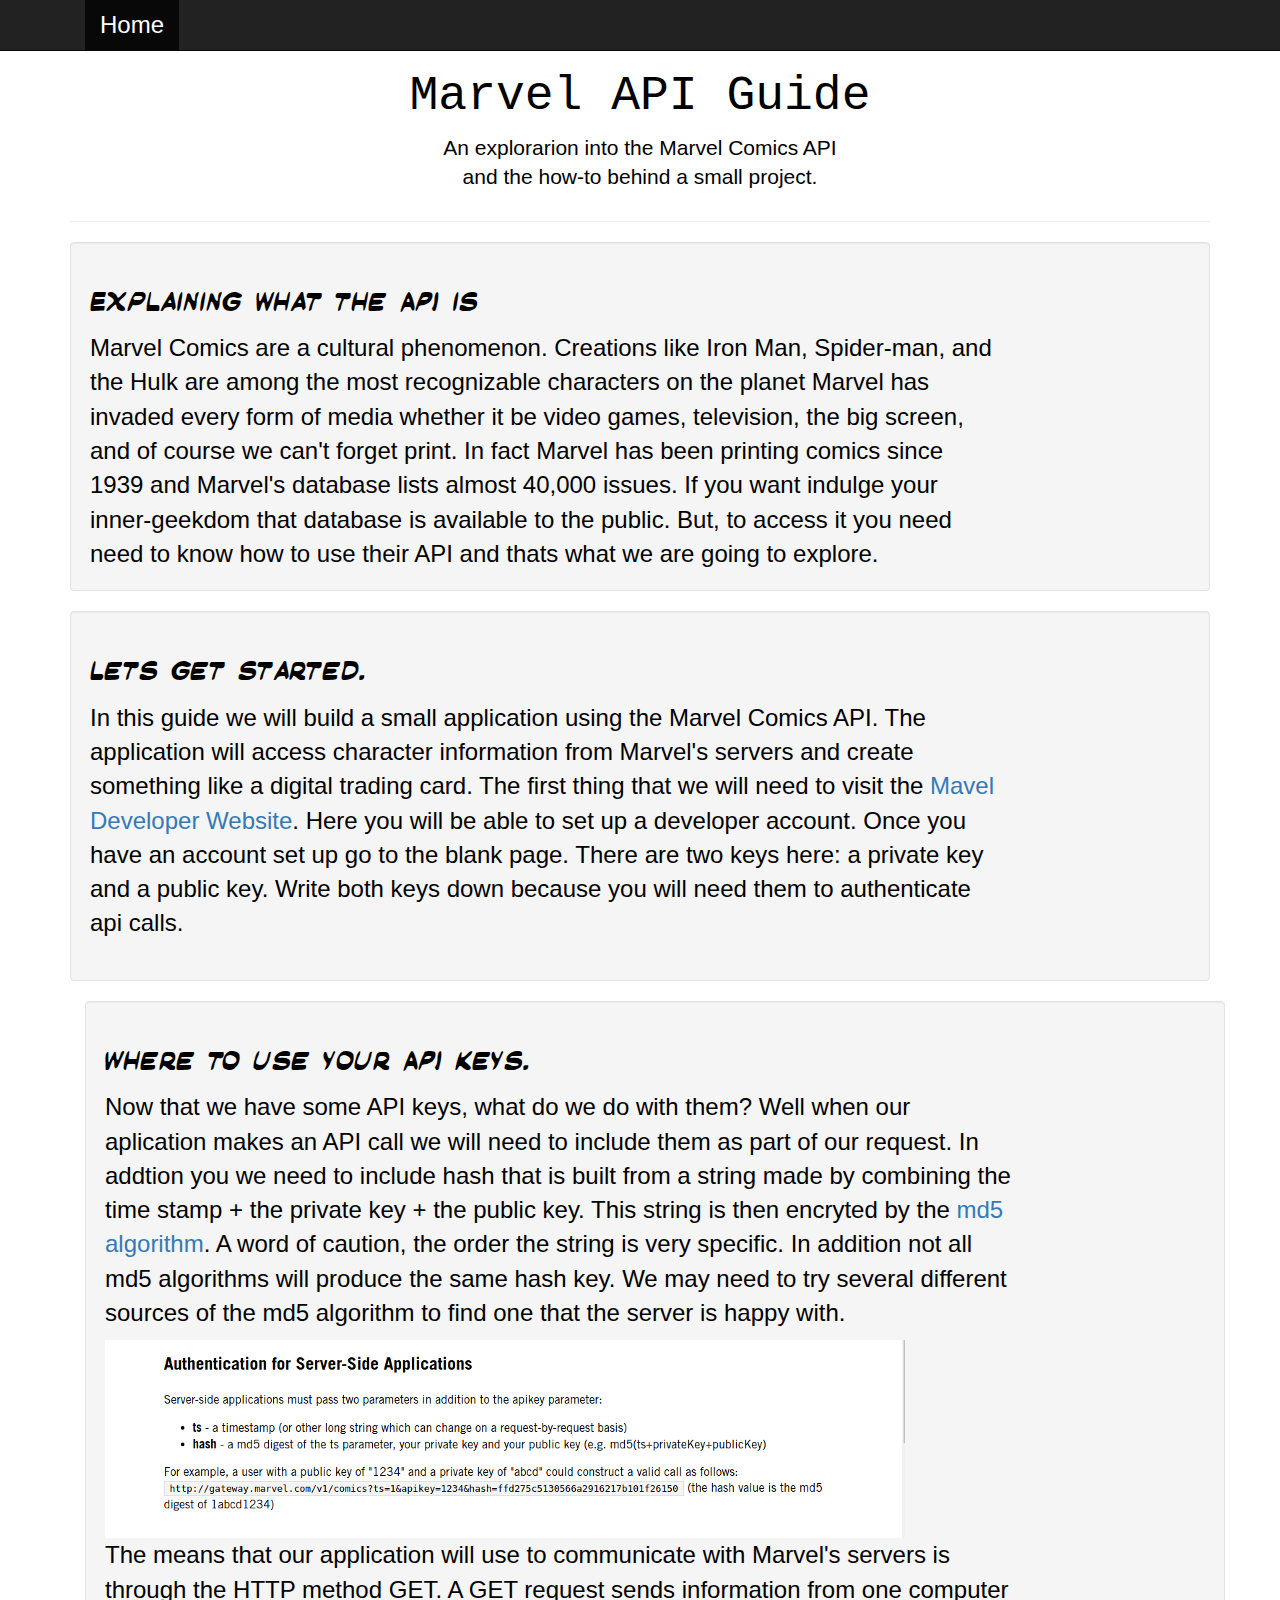
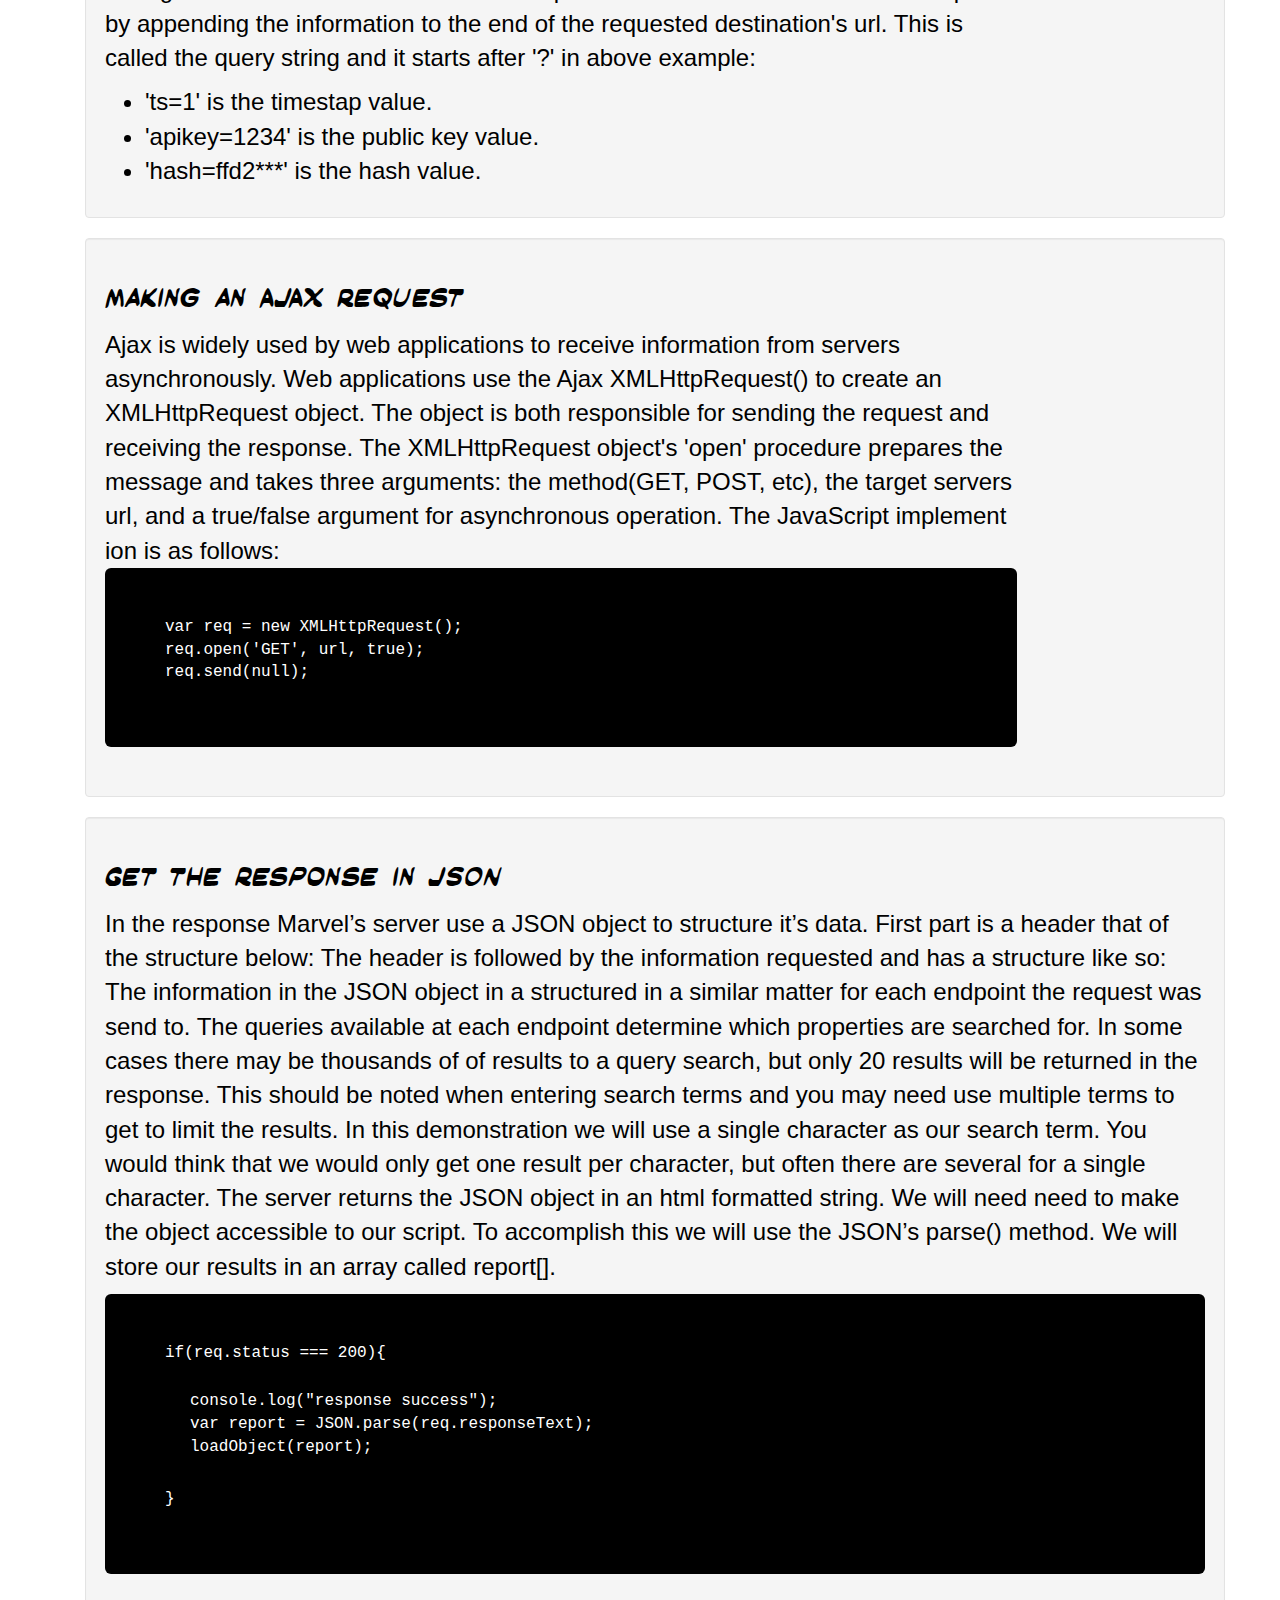
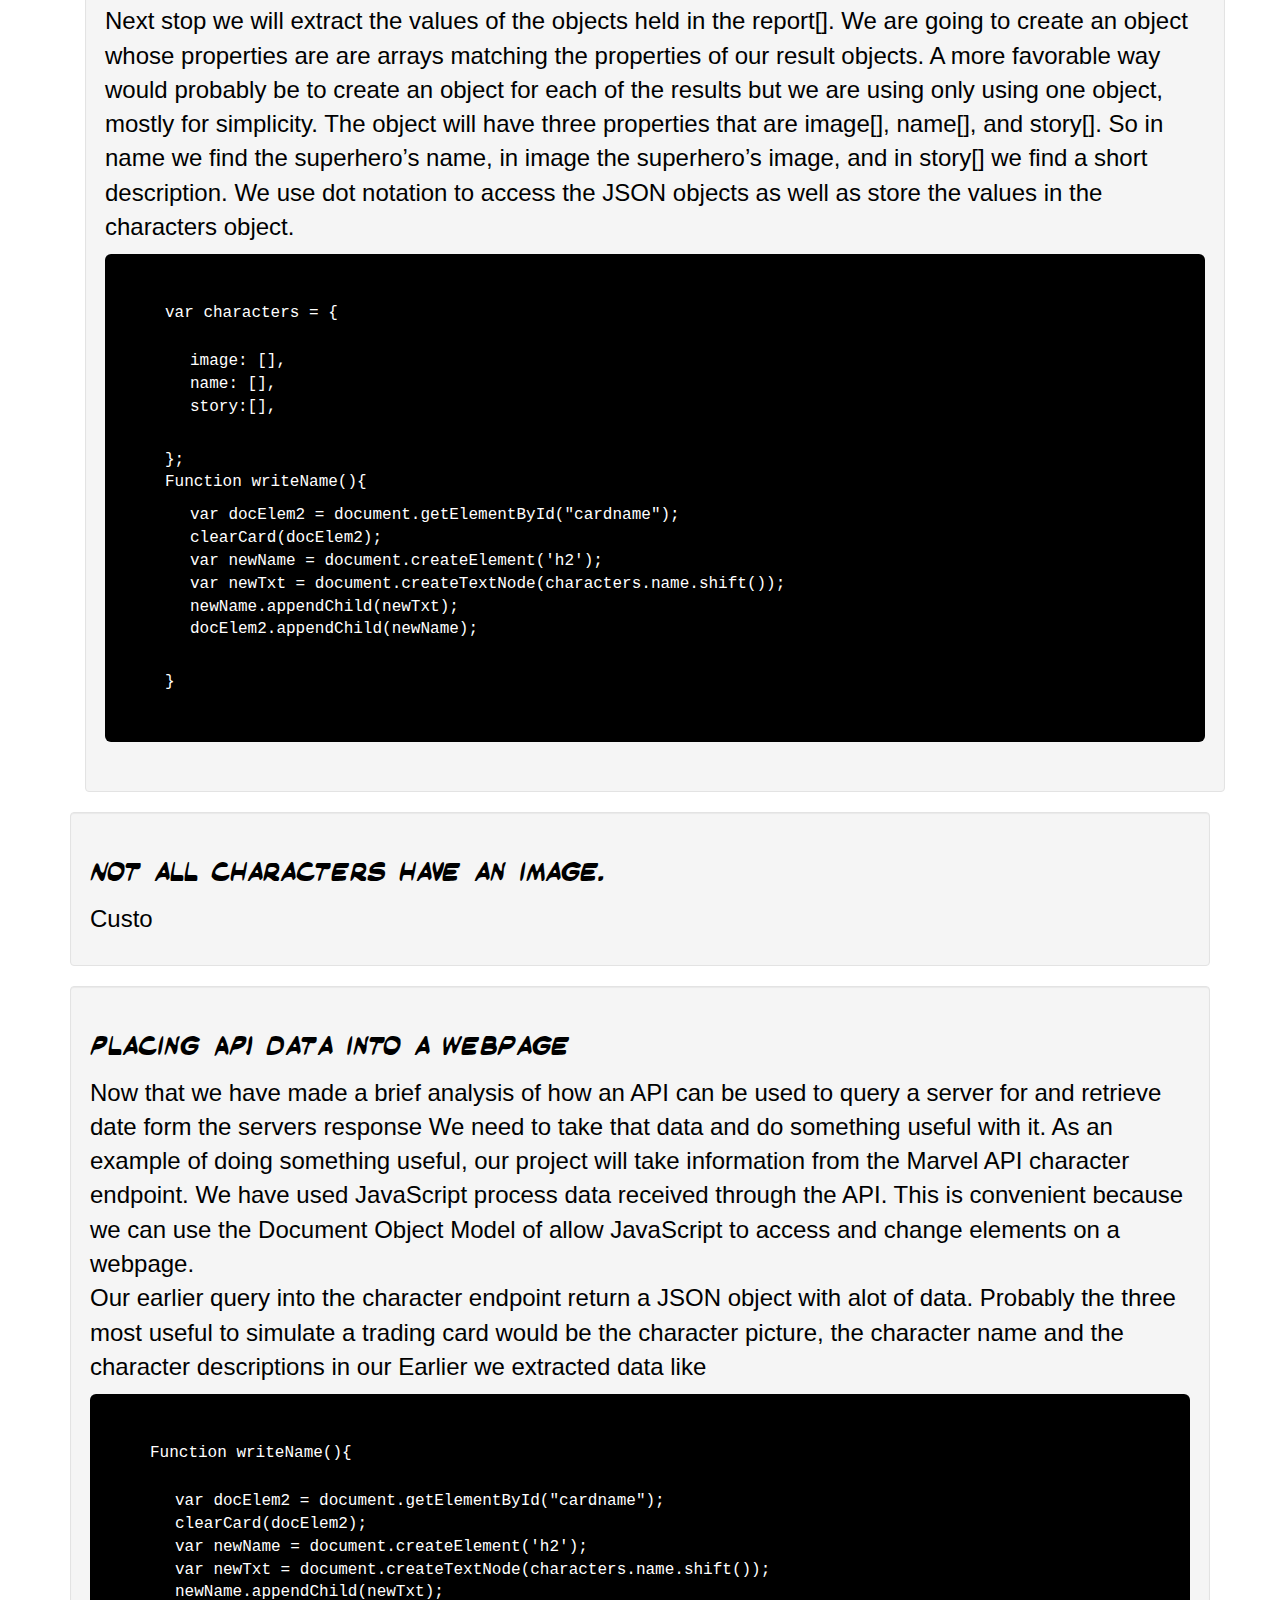
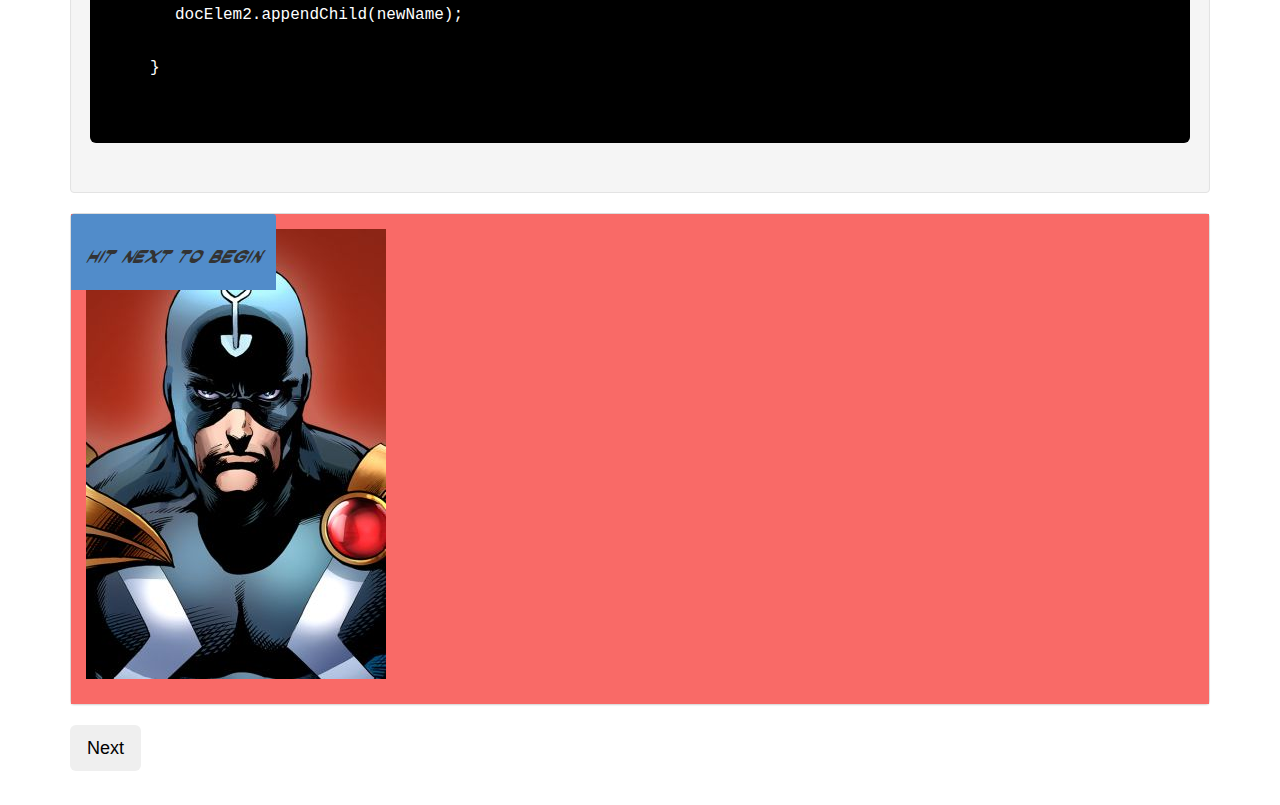
==== commit 1f9e01f1: "retry" ====
--- a/index.html
+++ b/index.html
@@ -76,7 +76,7 @@
     <h1>Lets get started.</h1>
     <div class="row">
           <div class="col-lg-10 col-md-10 col-xs-12" >
-    <p>The first thing that you will need to visit the <a href="https://developer.marvel.com/" target="_blank">Mavel Developer Website</a>. Here you will be able to set up a developer 
+    <p>In this guide we will build a small application using the Marvel Comics API. The application will access character information from Marvel's servers and create something like a digital trading card. The first thing that we will need to visit the <a href="https://developer.marvel.com/" target="_blank">Mavel Developer Website</a>. Here you will be able to set up a developer 
      account.  Once you have an account set up go to the blank page. There are two keys here:
      a private key and a public key. Write both keys down because you will need them to authenticate api calls.
          </div>
@@ -91,7 +91,7 @@
     <h1>Where to use your API keys.</h1>
     <div class="row">
           <div class="col-lg-10 col-md-10 col-xs-12" >
-          <p>Now that you have your API keys, what do you with them? Well when your aplication makes an API call you will need to include them as part of your request. In addtion you will need to include hash that is built from a string made by combining the time stamp + the private key + the public key. This string is then encryted by the <a href="https://en.wikipedia.org/wiki/MD5" target="_blank">md5 algorithm</a>. A word of caution, the order the string is very specific. In addition not all md5 algorithms will produce the same hash key. You may need to try several different sources of the md5 algorithm to find one that the server is happy with. 
+          <p>Now that we have some API keys, what do we do with them? Well when our aplication makes an API call we will need to include them as part of our request. In addtion you we need to include hash that is built from a string made by combining the time stamp + the private key + the public key. This string is then encryted by the <a href="https://en.wikipedia.org/wiki/MD5" target="_blank">md5 algorithm</a>. A word of caution, the order the string is very specific. In addition not all md5 algorithms will produce the same hash key. We may need to try several different sources of the md5 algorithm to find one that the server is happy with. 
           </p>
 
          </div>
@@ -102,7 +102,7 @@
 
    <div class="row">
           <div class="col-lg-10 col-md-10 col-xs-12" >
-          <p>The means that your application will use to communicate with Marvel's servers is through the HTTP method GET. A GET request sends information from one computer by appending the information to the end of the requested destinations  url. This is called the query string and it starts after '?' in above example: 
+          <p>The means that our application will use to communicate with Marvel's servers is through the HTTP method GET. A GET request sends information from one computer by appending the information to the end of the requested destination's url. This is called the query string and it starts after '?' in above example: 
           <ul>
             <li>'ts=1' is the timestap value. </li>
             <li>'apikey=1234' is the public key value.</li>
@@ -147,7 +147,7 @@
          </div>
     
 
-         Marvel Comics are a cultural phenomenon. Creations like Iron Man, Spider-man, and the Hulk are among the most recognizable characters on the planet Marvel has invaded every form of media whether it be video games, television, the big screen, and of course we can't forget print. In fact Marvel has been printing comics since 1939 and Marvel's database lists almost 40,000 issues. If you want indulge your inner-geekdom that database is available to the public.  But, to access it you need need to know how to use their API and thats what we are going to explore. 
+         
          </div>
        </div>
      </div>
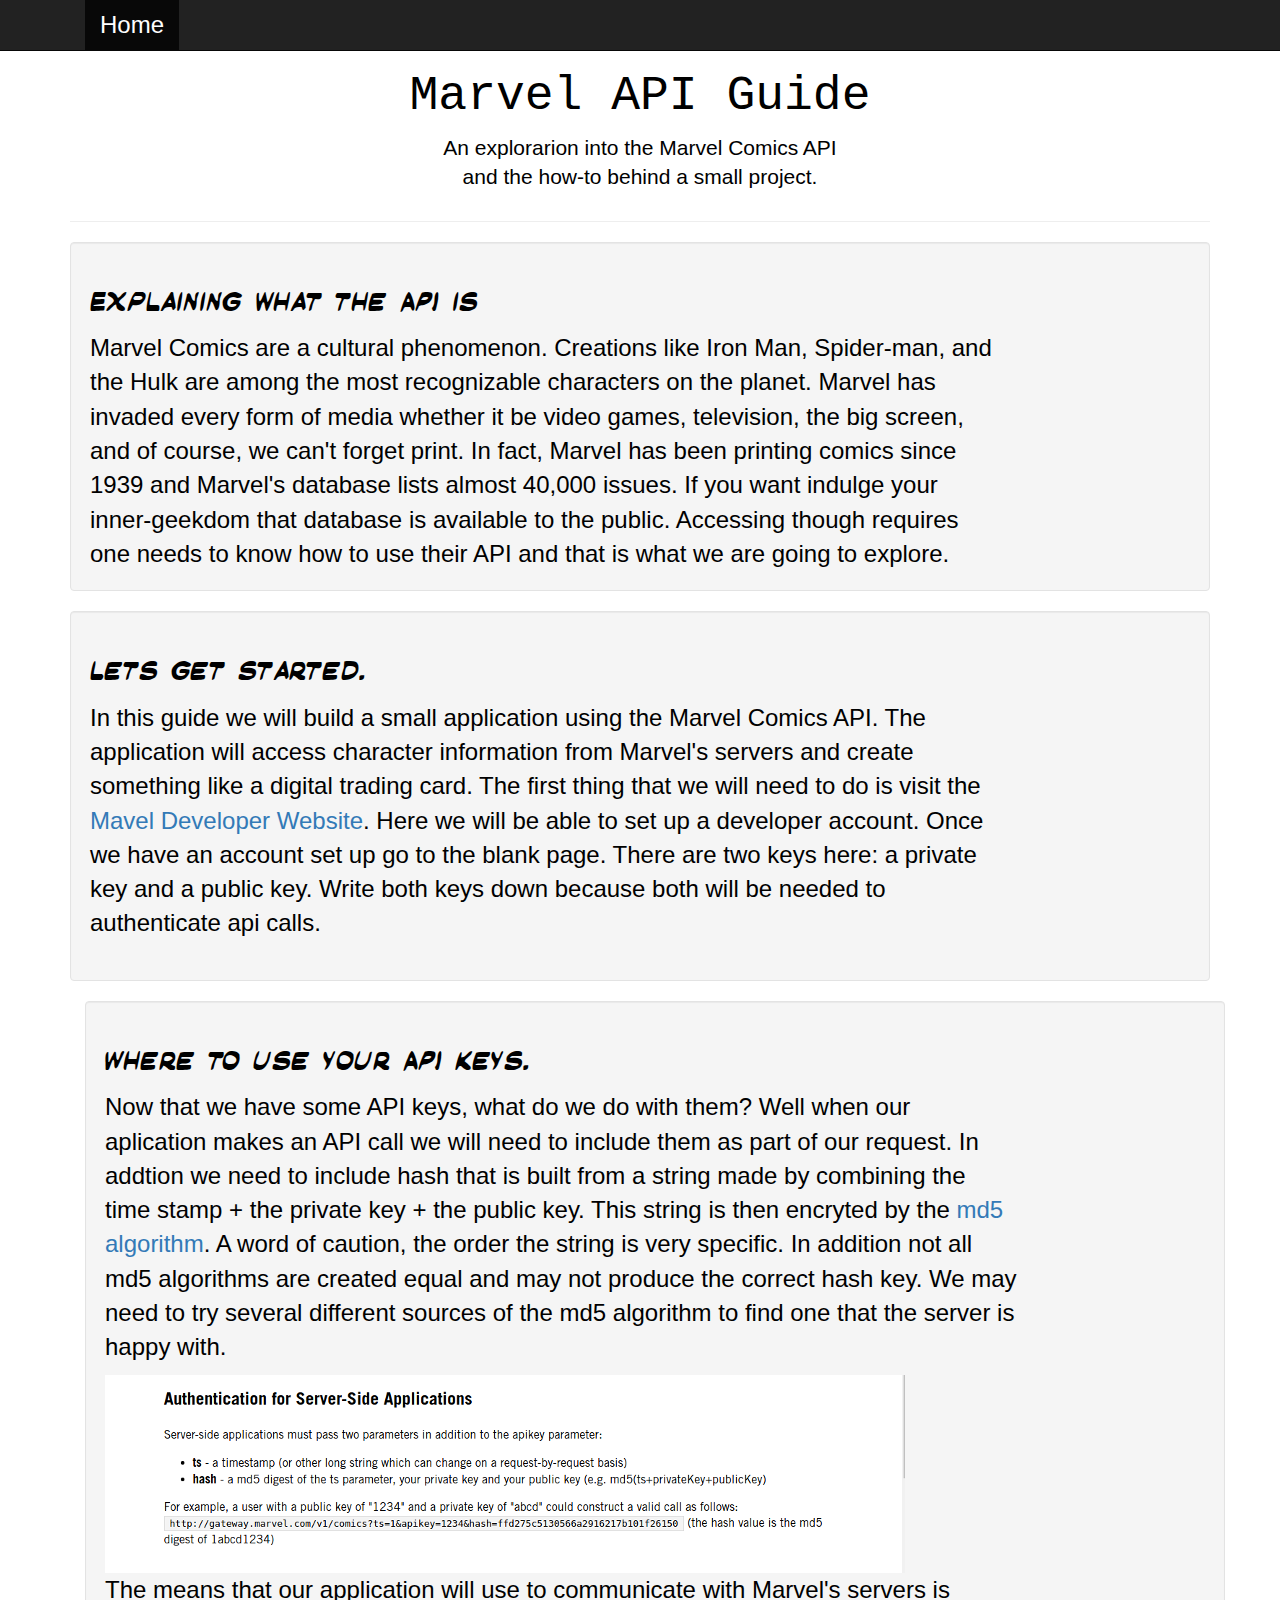
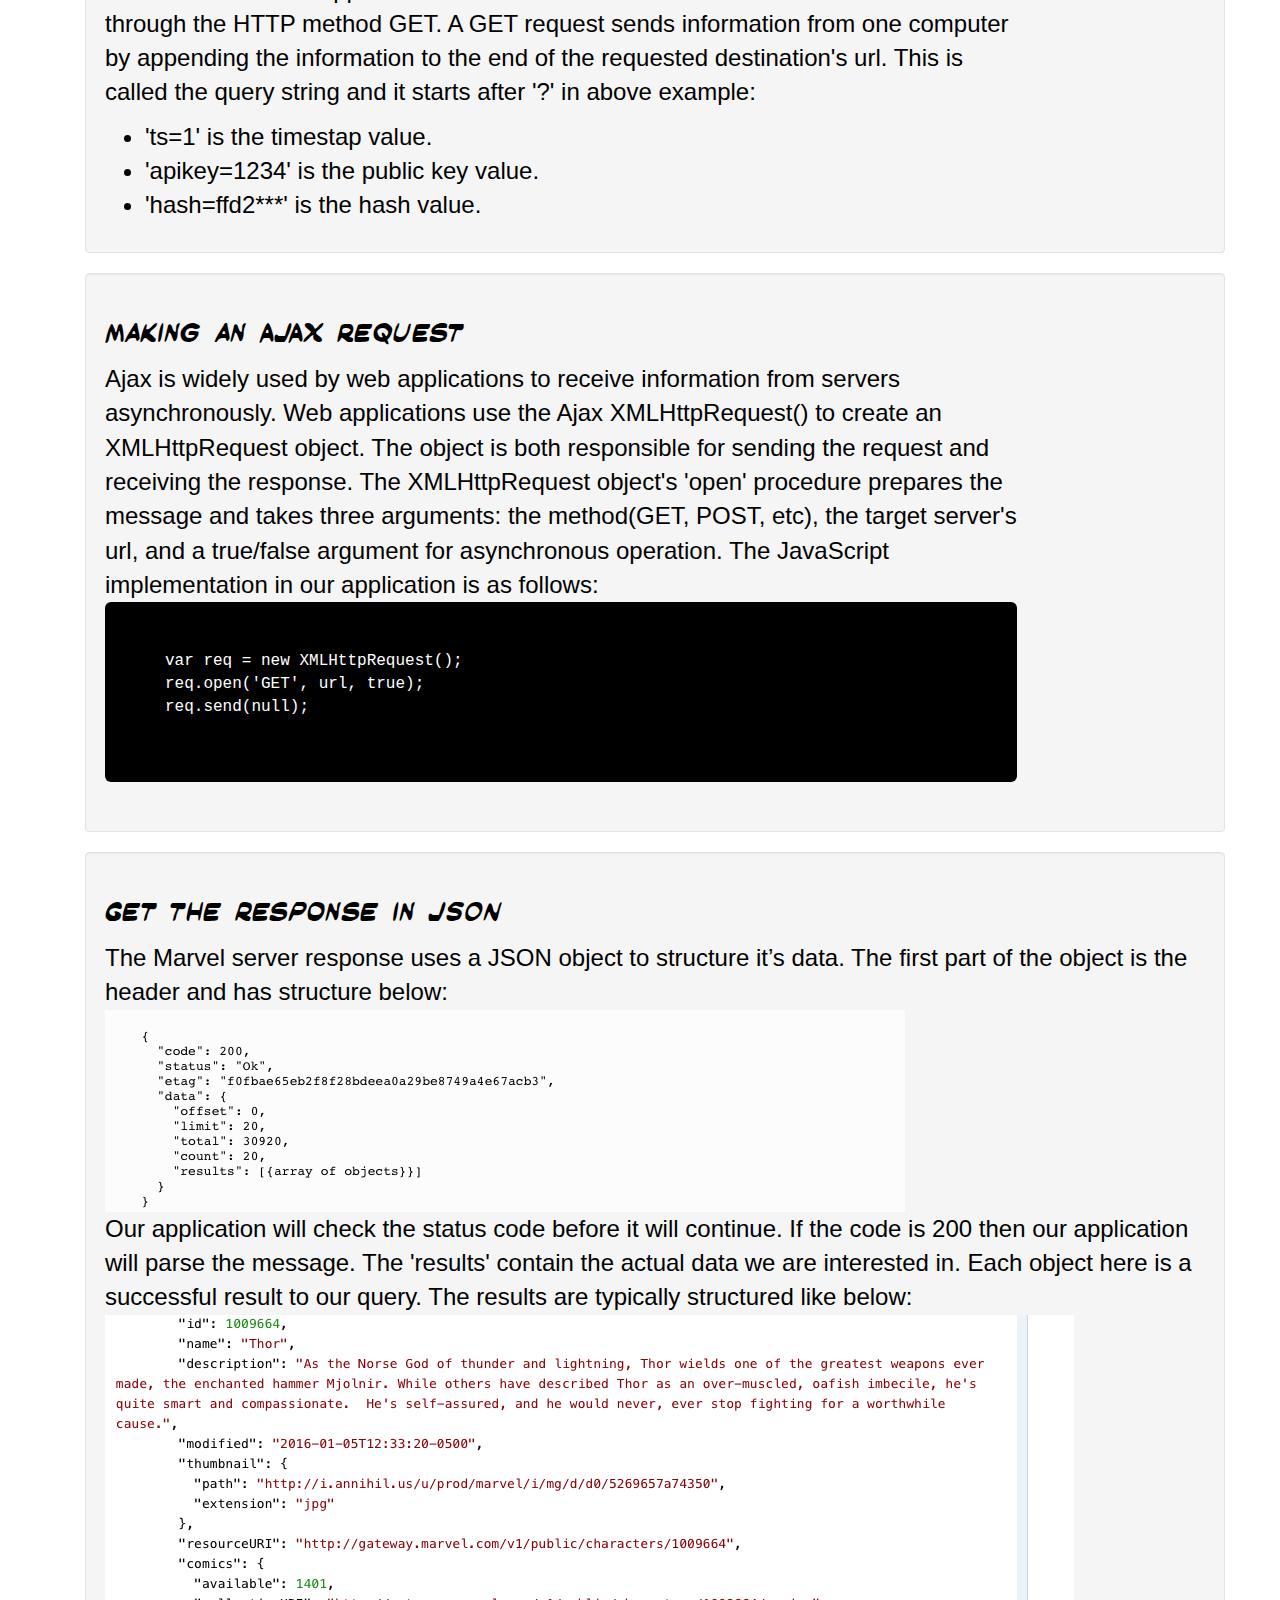
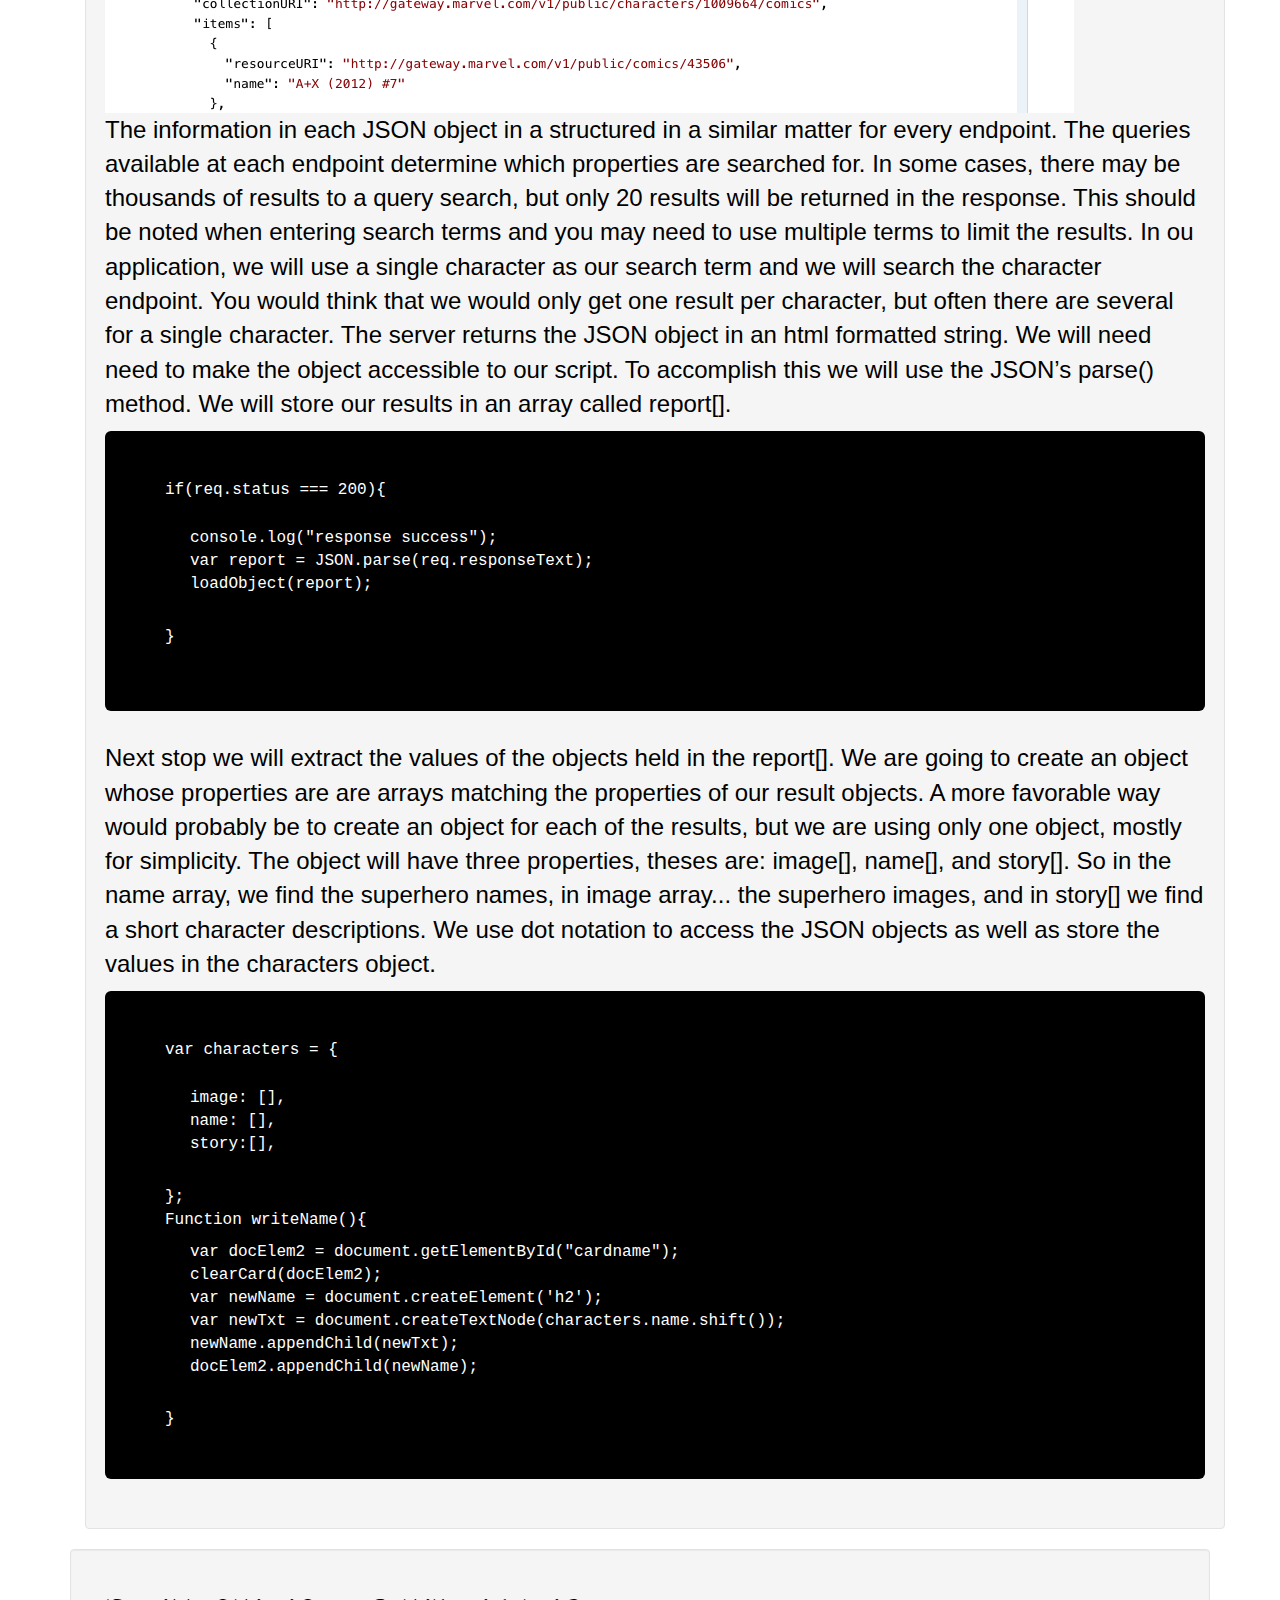
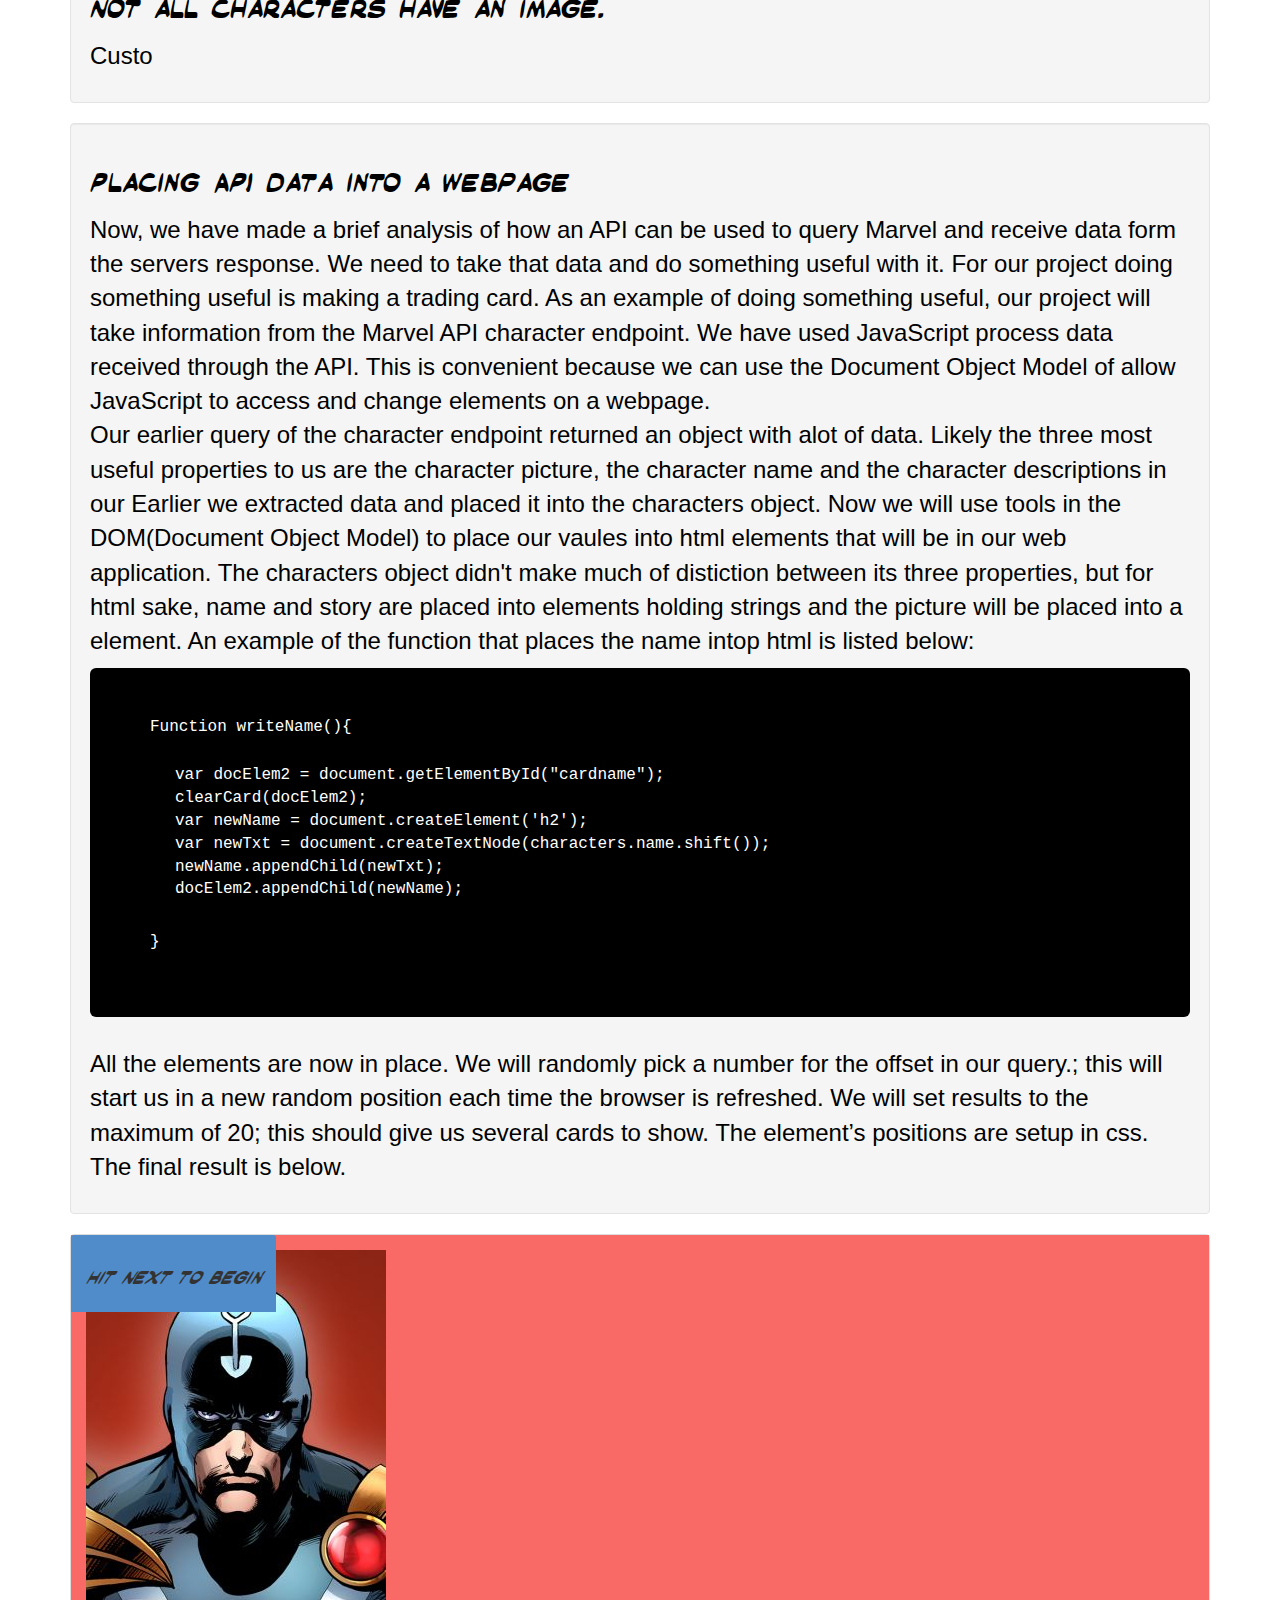
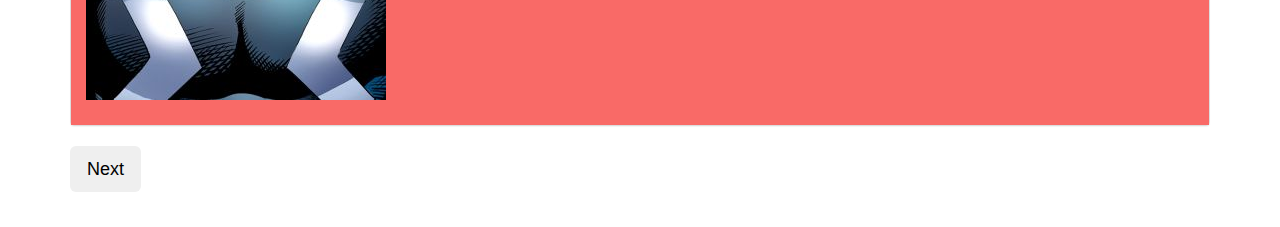
==== commit 4ac7e10d: "final for tonight" ====
--- a/index.html
+++ b/index.html
@@ -64,7 +64,7 @@
       <h1>Explaining what the API is</h1>
         <div class="row">
           <div class="col-lg-10 col-md-10 col-xs-12" >
-         Marvel Comics are a cultural phenomenon. Creations like Iron Man, Spider-man, and the Hulk are among the most recognizable characters on the planet Marvel has invaded every form of media whether it be video games, television, the big screen, and of course we can't forget print. In fact Marvel has been printing comics since 1939 and Marvel's database lists almost 40,000 issues. If you want indulge your inner-geekdom that database is available to the public.  But, to access it you need need to know how to use their API and thats what we are going to explore. 
+         Marvel Comics are a cultural phenomenon. Creations like Iron Man, Spider-man, and the Hulk are among the most recognizable characters on the planet. Marvel has invaded every form of media whether it be video games, television, the big screen, and of course, we can't forget print. In fact, Marvel has been printing comics since 1939 and Marvel's database lists almost 40,000 issues. If you want indulge your inner-geekdom that database is available to the public.  Accessing though requires one needs to know how to use their API and that is what we are going to explore. 
          </div>
        </div>
     </div> 
@@ -76,9 +76,9 @@
     <h1>Lets get started.</h1>
     <div class="row">
           <div class="col-lg-10 col-md-10 col-xs-12" >
-    <p>In this guide we will build a small application using the Marvel Comics API. The application will access character information from Marvel's servers and create something like a digital trading card. The first thing that we will need to visit the <a href="https://developer.marvel.com/" target="_blank">Mavel Developer Website</a>. Here you will be able to set up a developer 
-     account.  Once you have an account set up go to the blank page. There are two keys here:
-     a private key and a public key. Write both keys down because you will need them to authenticate api calls.
+    <p>In this guide we will build a small application using the Marvel Comics API. The application will access character information from Marvel's servers and create something like a digital trading card. The first thing that we will need to do is visit the <a href="https://developer.marvel.com/" target="_blank">Mavel Developer Website</a>. Here we will be able to set up a developer 
+     account.  Once we have an account set up go to the blank page. There are two keys here:
+     a private key and a public key. Write both keys down because both will be needed to authenticate api calls.
          </div>
        </div>
     </p>
@@ -91,7 +91,7 @@
     <h1>Where to use your API keys.</h1>
     <div class="row">
           <div class="col-lg-10 col-md-10 col-xs-12" >
-          <p>Now that we have some API keys, what do we do with them? Well when our aplication makes an API call we will need to include them as part of our request. In addtion you we need to include hash that is built from a string made by combining the time stamp + the private key + the public key. This string is then encryted by the <a href="https://en.wikipedia.org/wiki/MD5" target="_blank">md5 algorithm</a>. A word of caution, the order the string is very specific. In addition not all md5 algorithms will produce the same hash key. We may need to try several different sources of the md5 algorithm to find one that the server is happy with. 
+          <p>Now that we have some API keys, what do we do with them? Well when our aplication makes an API call we will need to include them as part of our request. In addtion we need to include hash that is built from a string made by combining the time stamp + the private key + the public key. This string is then encryted by the <a href="https://en.wikipedia.org/wiki/MD5" target="_blank">md5 algorithm</a>. A word of caution, the order the string is very specific. In addition not all md5 algorithms are created equal and may not produce the correct hash key. We may need to try several different sources of the md5 algorithm to find one that the server is happy with. 
           </p>
 
          </div>
@@ -137,7 +137,7 @@
       <h1>Making an AJAX request </h1>
         <div class="row">
           <div class="col-lg-10 col-md-10 col-xs-12" >
-         Ajax is widely used by web applications to receive information from servers asynchronously. Web applications use the Ajax XMLHttpRequest() to create an XMLHttpRequest object. The object is both responsible for sending the request and receiving the response. The XMLHttpRequest object's 'open' procedure prepares the message and takes three arguments: the method(GET, POST, etc), the target servers url, and a true/false argument for asynchronous operation. The JavaScript implement ion is as follows:
+         Ajax is widely used by web applications to receive information from servers asynchronously. Web applications use the Ajax XMLHttpRequest() to create an XMLHttpRequest object. The object is both responsible for sending the request and receiving the response. The XMLHttpRequest object's 'open' procedure prepares the message and takes three arguments: the method(GET, POST, etc), the target server's url, and a true/false argument for asynchronous operation. The JavaScript implementation in our application is as follows:
          <div class="jumbotron">
            <p>
           var req = new XMLHttpRequest();<br>
@@ -145,8 +145,6 @@
           req.send(null);
           </p>    
          </div>
-    
-
          
          </div>
        </div>
@@ -160,14 +158,11 @@
 <div class="container">
   <div class="well"> <div class="col-md-2"></div>
     <h1>Get the Response in JSON</h1>
-    <p>     In the response Marvel’s server use a JSON object to structure it’s data. First part is a header that of the structure below:
-
-
-
-
-The header is followed by the information requested and has a structure like so:
-
-The  information in the JSON object in a structured in a similar matter for each endpoint the request was send to. The queries available at each endpoint determine which properties are searched for. In some cases there may be thousands of of results to a query search, but only 20 results will be returned in the response. This should be noted when entering search terms and you may need use multiple terms to get to limit the results. In this demonstration we will use a single character as our search term. You would think that we would only get one result per character, but often there are several for a single character.  
+    <p>     The Marvel server response uses a JSON object to structure it’s data. The first part of the object is the header and has structure below:
+     <img class="img-responsive" src="img/header.png"  alt="Responsive image" width: "600" height: auto;> </a>
+    Our application will check the status code before it will continue. If the code is 200 then our application will parse the message. The 'results' contain the actual data we are interested in. Each object here is a successful result to our query. The results are typically structured like below:
+<img class="img-responsive" src="img/data_object.png"  alt="Responsive image" width: "600" height: auto;> </a>
+    The  information in each JSON object in a structured in a similar matter for every endpoint. The queries available at each endpoint determine which properties are searched for. In some cases, there may be thousands of results to a query search, but only 20 results will be returned in the response. This should be noted when entering search terms and you may need to use multiple terms to limit the results. In ou application, we will use a single character as our search term and we will search the character endpoint. You would think that we would only get one result per character, but often there are several for a single character.  
 
 
 
@@ -191,7 +186,7 @@
 
    <p>
 
-Next stop we will extract the values of the objects held in the report[]. We are going to create an object whose properties are are arrays matching the properties of our result objects. A more favorable way would probably be to create an object for each of the results but we are using only using one object, mostly for simplicity. The object will have three properties that are image[], name[], and story[].  So in name we find the superhero’s name,  in image the superhero’s image, and in story[] we find a short description. 
+Next stop we will extract the values of the objects held in the report[]. We are going to create an object whose properties are are arrays matching the properties of our result objects. A more favorable way would probably be to create an object for each of the results, but we are using only one object, mostly for simplicity. The object will have three properties, theses are: image[], name[], and story[].  So in the name array, we find the superhero names,  in image array... the superhero images, and in story[] we find a short character descriptions. 
 
 We use dot notation to access the JSON objects as well as store the values in the characters object. 
 </p>       
@@ -256,11 +251,9 @@
 <div class="container">
   <div class="well"> <div class="col-md-2"></div>
     <h1>Placing API Data into a Webpage </h1>
-    <p> Now that we have made a brief analysis of how an API can be used to query a server for and retrieve date form the servers response  We need to take that data and do something useful with it.  As an example of doing something useful,  our  project will take information from the Marvel API character endpoint.  We have used JavaScript process data received through the API. This is convenient because we can use the Document Object Model of allow JavaScript to  access and change elements on a webpage.<br>
-
-
-Our earlier query  into the character endpoint return a JSON  object with alot of data. Probably the three most useful  to simulate a trading card would be the character picture, the character name and the character descriptions in our  Earlier we extracted data like
-</p>
+    <p> Now, we have made a brief analysis of how an API can be used to query Marvel and receive data form the servers response.  We need to take that data and do something useful with it.  For our project doing something useful is making a trading card. As an example of doing something useful,  our  project will take information from the Marvel API character endpoint.  We have used JavaScript process data received through the API. This is convenient because we can use the Document Object Model of allow JavaScript to  access and change elements on a webpage.<br>
+    Our earlier query of the character endpoint returned an object with alot of data. Likely the three most useful properties to us are the character picture, the character name and the character descriptions in our  Earlier we extracted data and placed it into the characters object. Now we will use tools in the DOM(Document Object Model) to place our vaules into html elements that will be in our web application. The characters object didn't make much of distiction between its three properties, but for html sake, name and story are placed into elements holding strings and the picture will be placed into a <img> element. An example of the function that places the name intop html is listed below:
+    </p>
   <div class="jumbotron">
            <p>
           
@@ -277,8 +270,8 @@
          
           </p>    
    </div>
-
-
+    <p>All the elements are now in place. We will randomly pick a number for the offset in our query.; this will start us in a new random position each time the browser is refreshed. We will set results to the maximum of 20; this should give us several cards to show. The element’s positions are setup in css. The final result is below.  
+    </p>
   </div>
 
 </div>
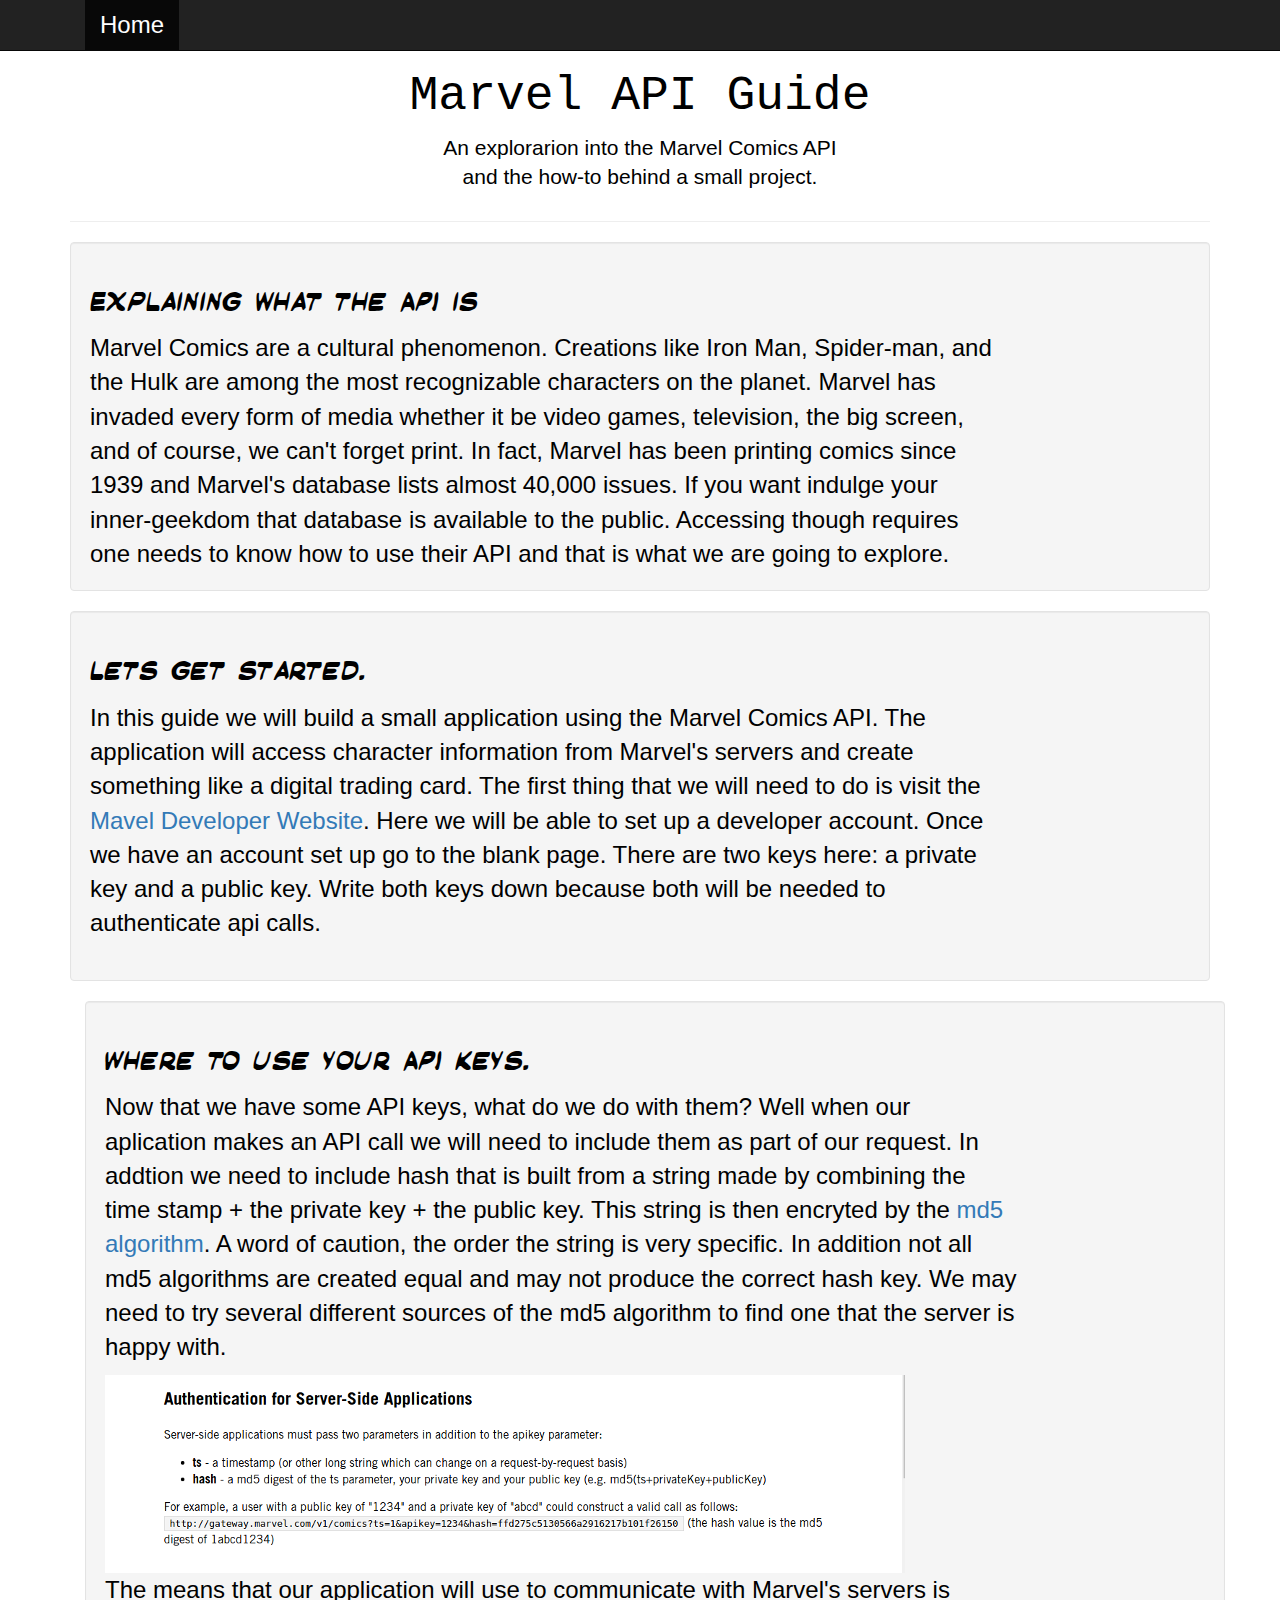
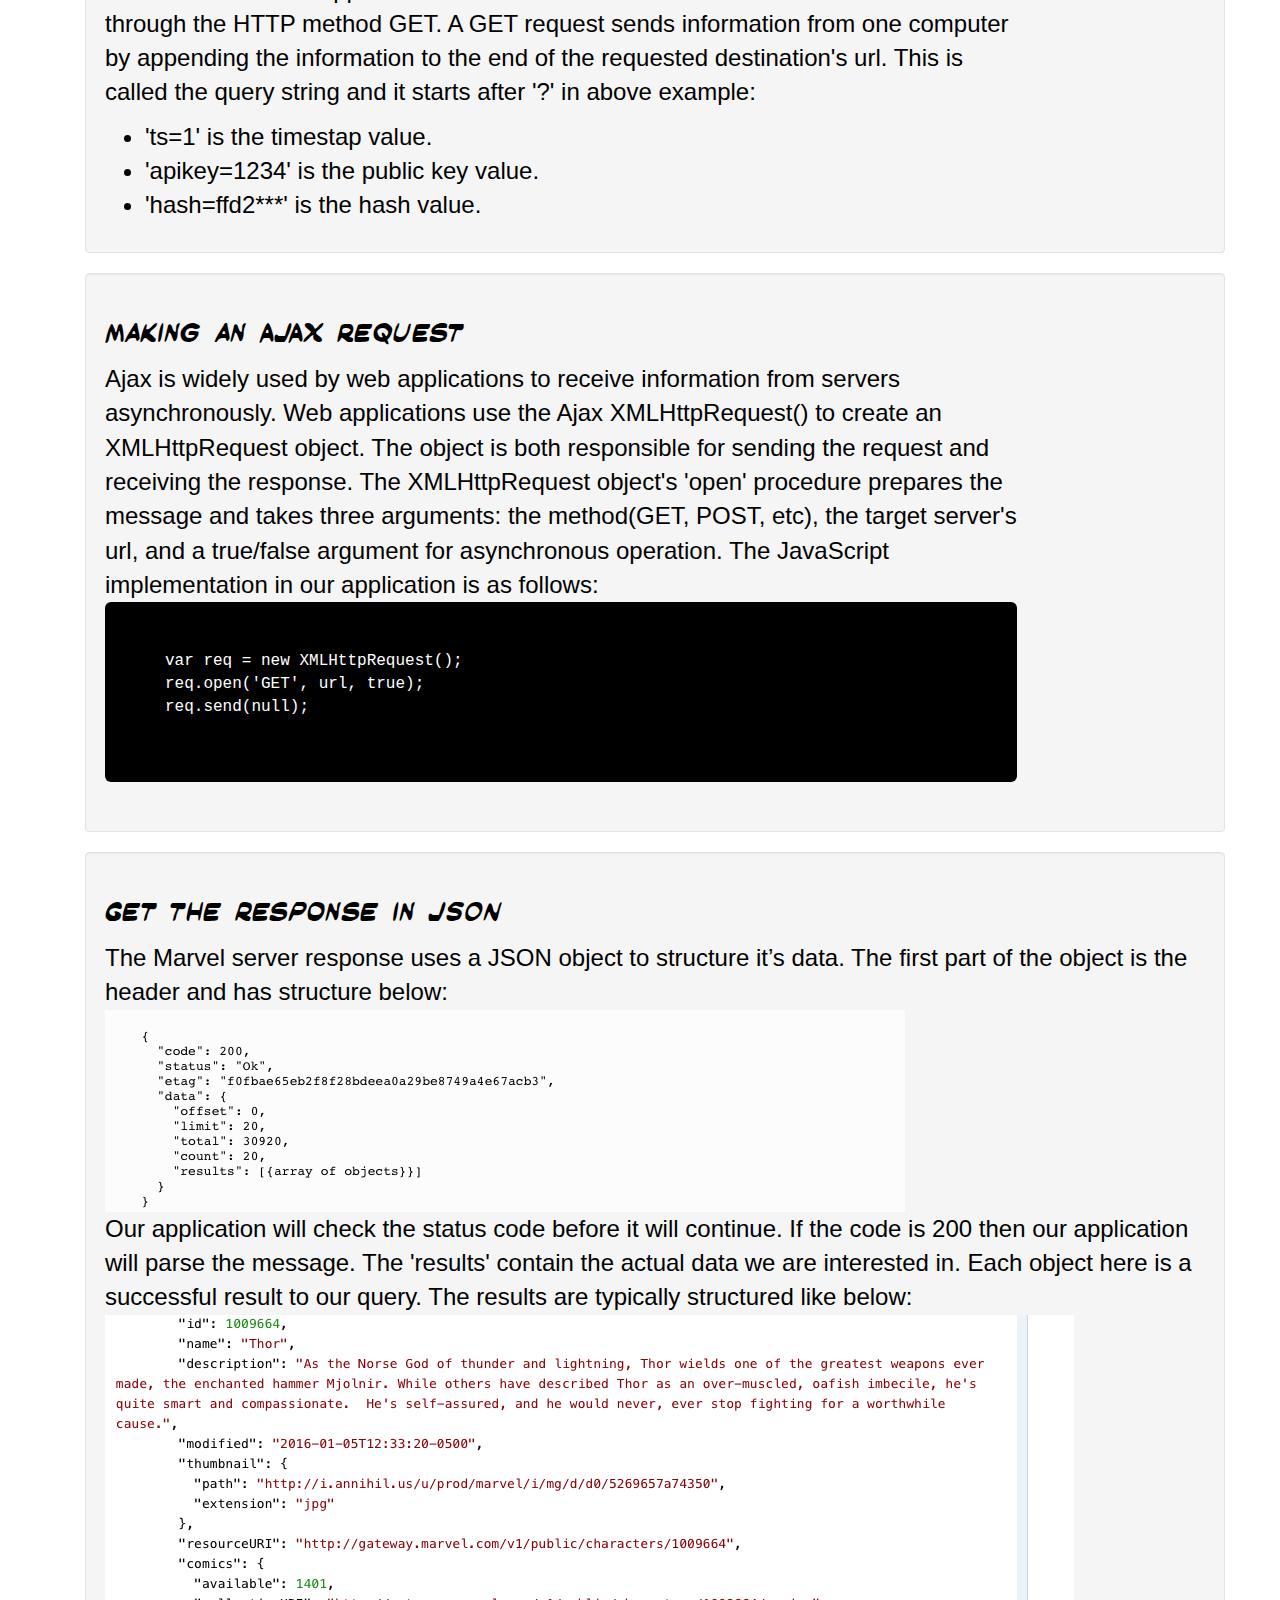
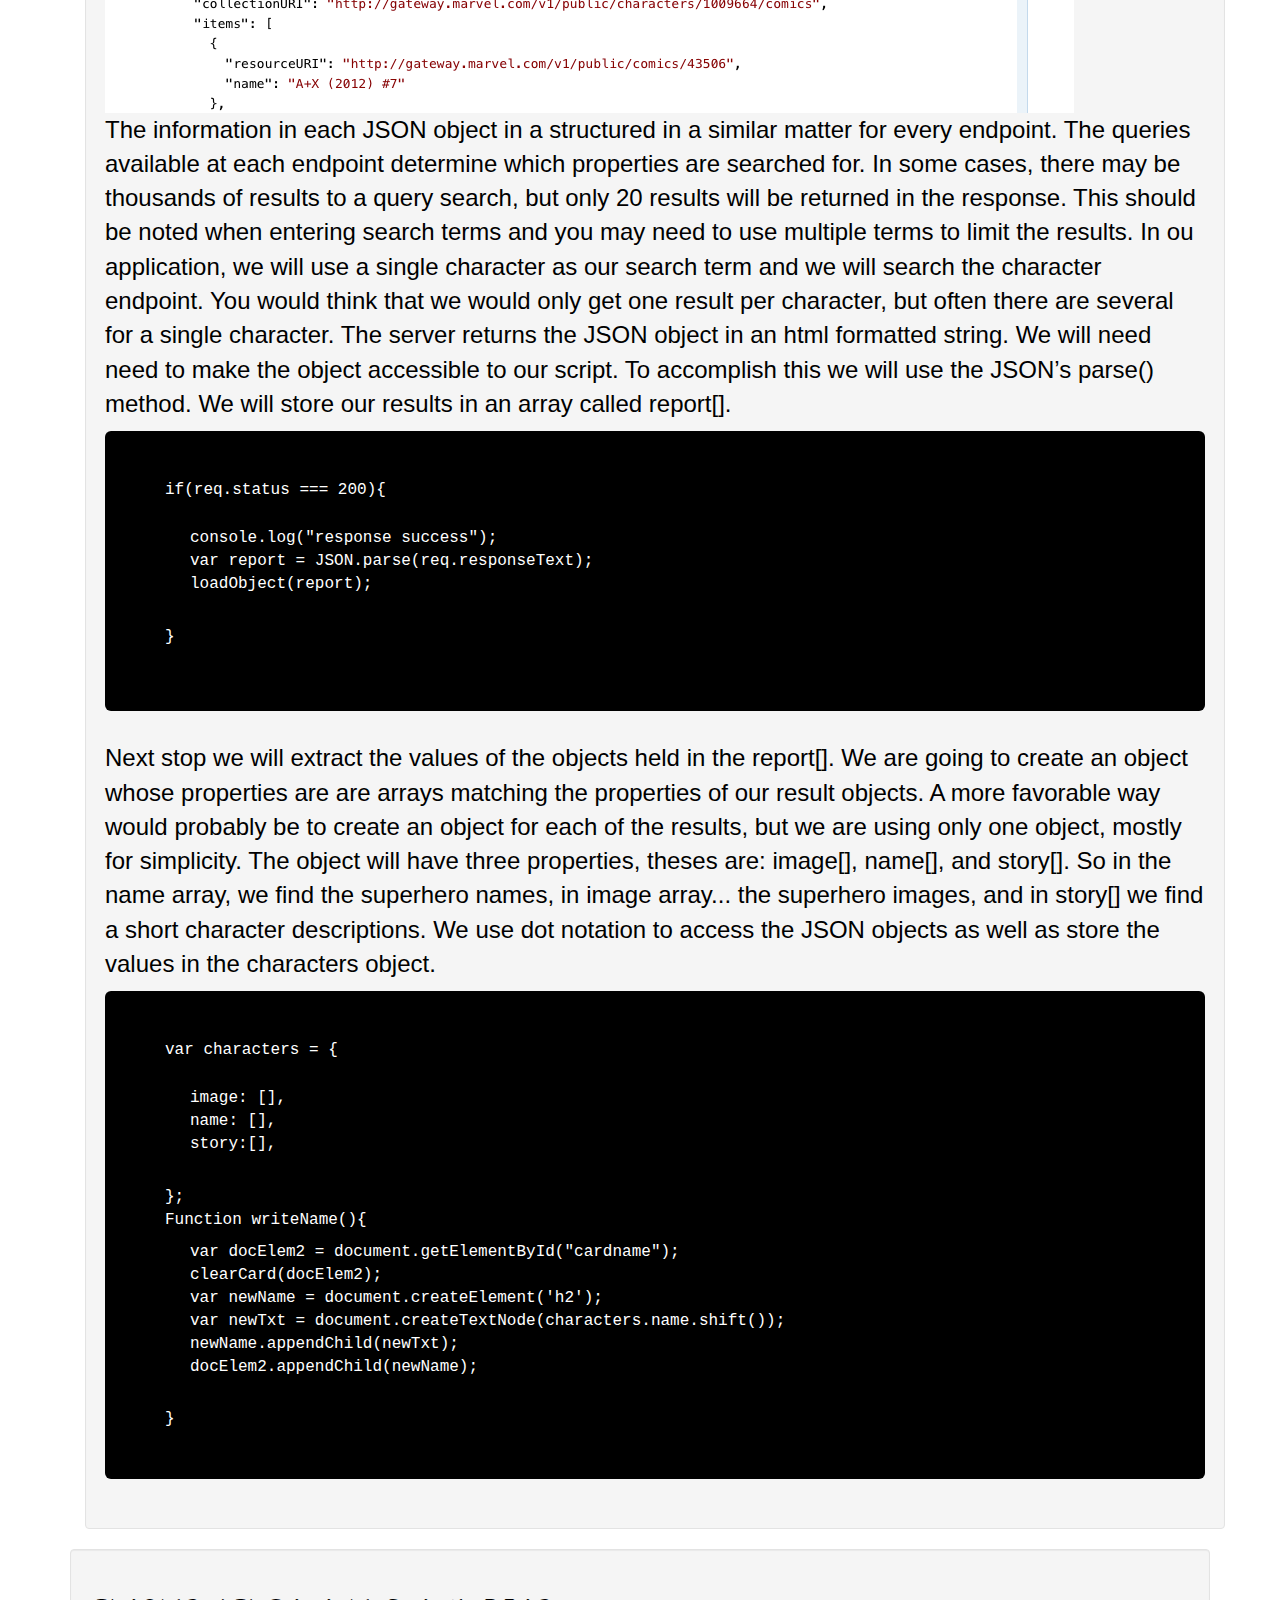
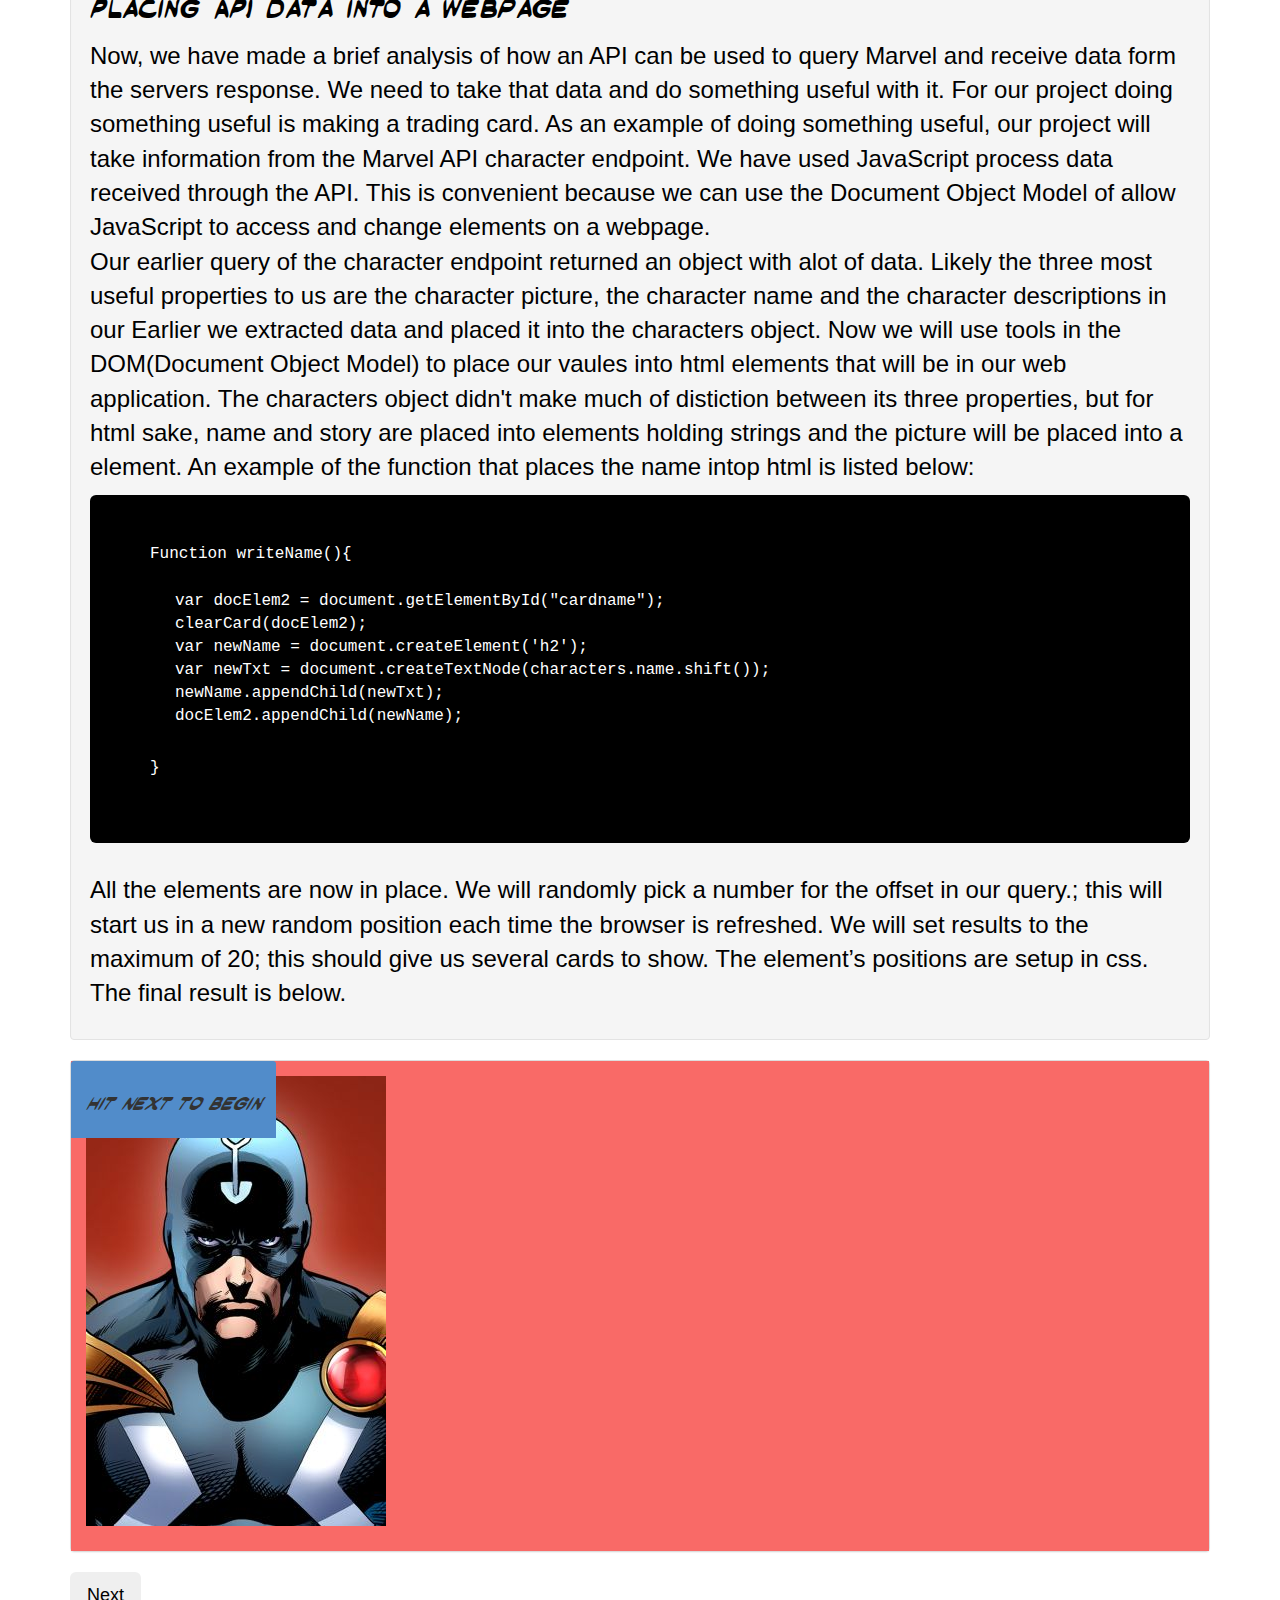
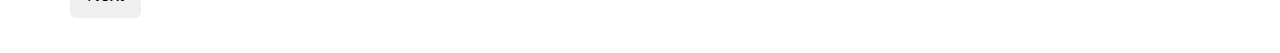
==== commit 90d9bc64: "final for tonight" ====
--- a/index.html
+++ b/index.html
@@ -234,20 +234,7 @@
   </div>
 
 </div>
-<div class="container">
-  <div class="well"> <div class="col-md-2"></div>
-    <h1>Not all characters have an image.</h1>
-    <p>Custo
-
-
-
-
-
-
-    </p>
-  </div>
-
-</div>
+
 <div class="container">
   <div class="well"> <div class="col-md-2"></div>
     <h1>Placing API Data into a Webpage </h1>
